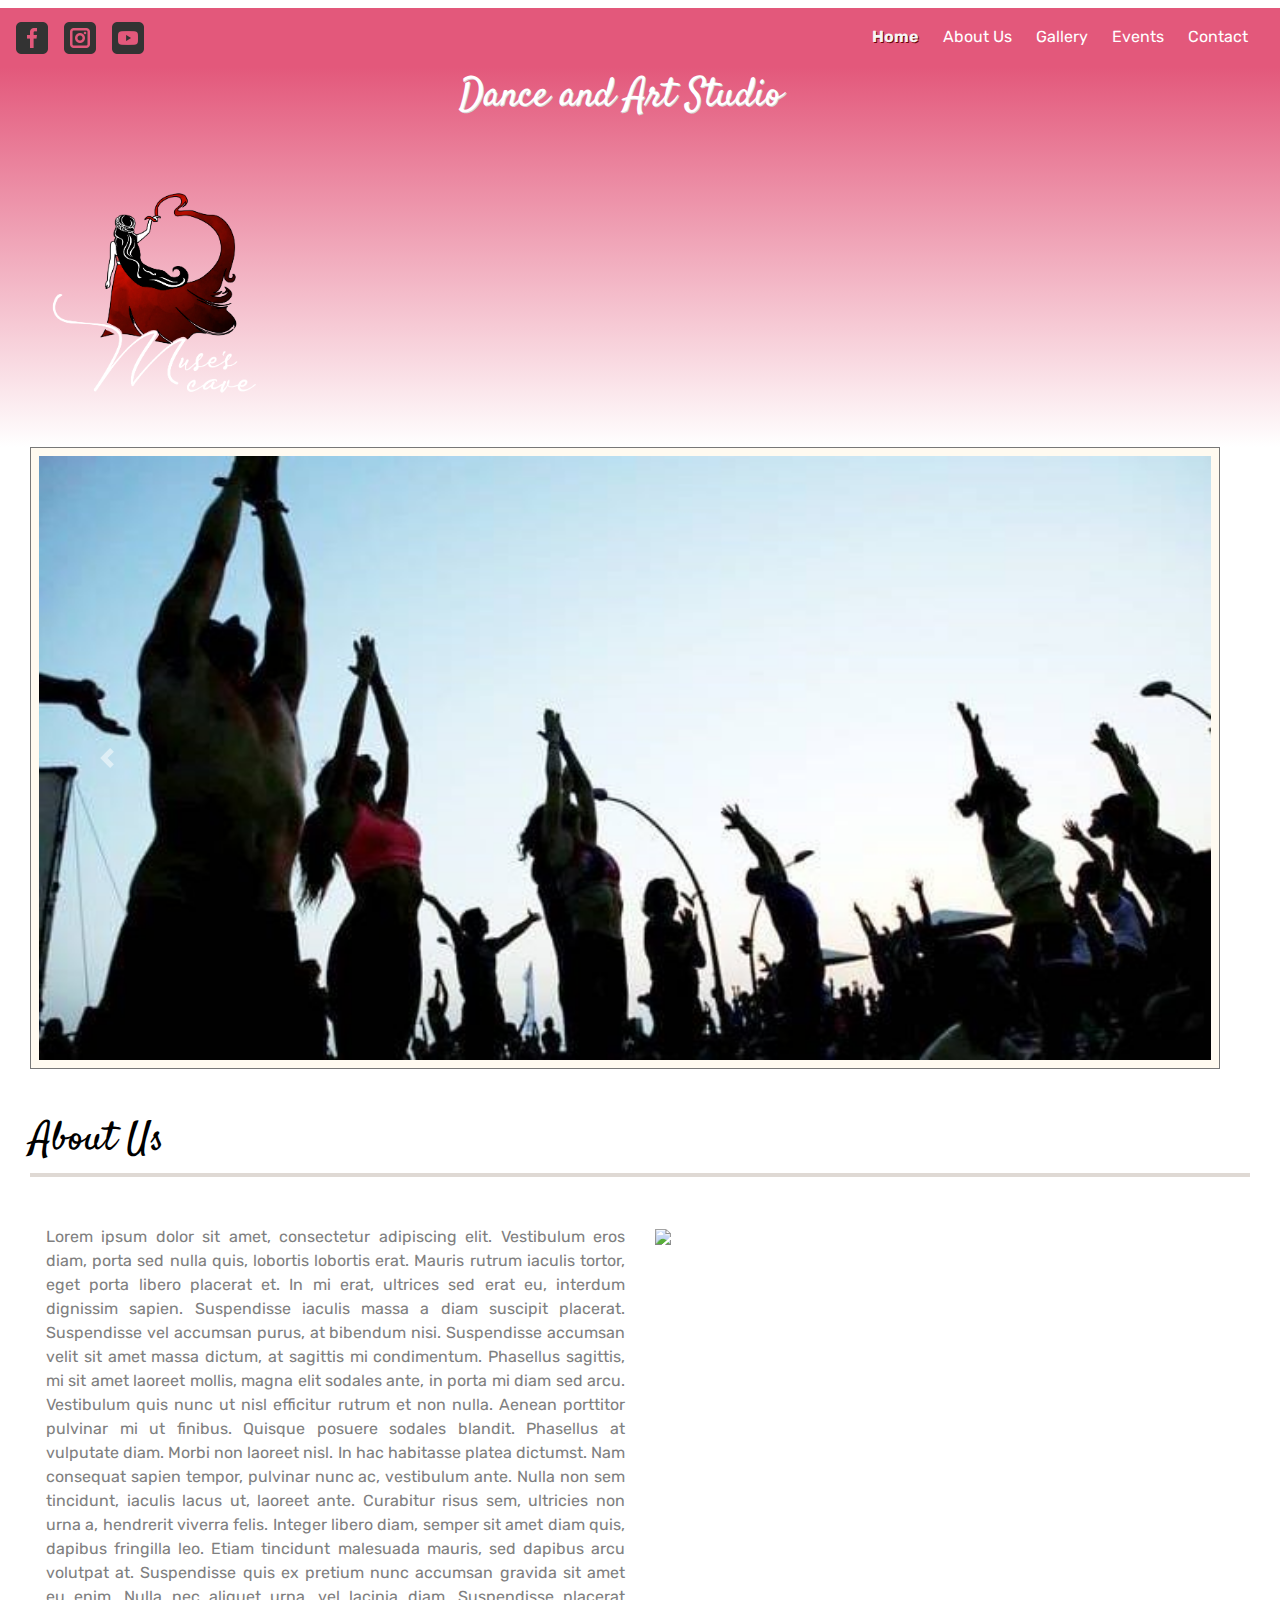
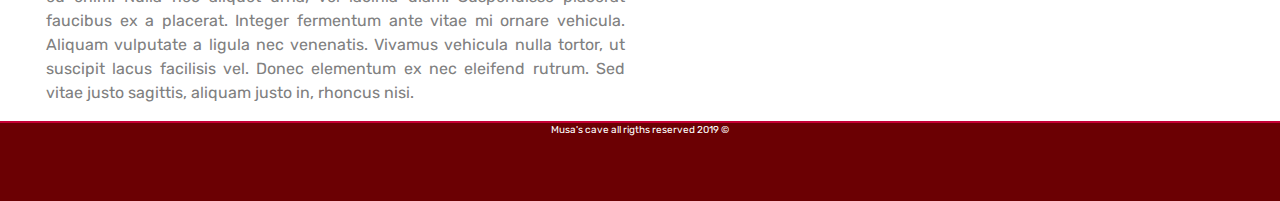
==== index.html @ 793869d6 "added full size carrousel image" ====
<!DOCTYPE html>
<html lang="en">

<head>
  <meta charset="UTF-8" />
  <meta name="viewport" content="width=device-width, initial-scale=1.0" />
  <meta http-equiv="X-UA-Compatible" content="ie=edge" />
  <title>Musas's Cave</title>
  <link rel="stylesheet" href="https://maxcdn.bootstrapcdn.com/bootstrap/4.0.0/css/bootstrap.min.css"
    integrity="sha384-Gn5384xqQ1aoWXA+058RXPxPg6fy4IWvTNh0E263XmFcJlSAwiGgFAW/dAiS6JXm" crossorigin="anonymous" />
  <link rel="stylesheet" href="css/bootstrap.css" />
  <link rel="stylesheet" href="css/bootstrap-responsive.css" />
  <link href="https://fonts.googleapis.com/css?family=Rubik:300&display=swap" rel="stylesheet">
  <link href="https://fonts.googleapis.com/css?family=Satisfy&display=swap" rel="stylesheet">
  <link rel="stylesheet" href="./assets/css/gallery.css" />
  <link rel="stylesheet" href="./assets/css/main.css" />
  <link rel="shortcut icon" type="image/jpg" href="./assets/images/favico.jpeg" />
</head>

<body>
  <header>
    <!-- <img src="./assets/images/muses_caves_B_FINAL.png" width="300px" class="front-logo" /> -->

    <nav class="navbar navbar-expand-md headernav mt-2">
      <!-- <div class=" container-fluid" aria-setsize="color:white; "> -->
      <a class="navbar-brand" href="https://www.facebook.com/DancingMuses"><img src="./assets/images/facebook.png"></a>
      <a class="navbar-brand" href="https://www.instagram.com/musescave"><img src="./assets/images/instagram.png"></a>
      <a class="navbar-brand" href="https://www.youtube.com/channel/UCwziMSMhQULSkfWKptGR41A"><img
          src="./assets/images/youtube.png"></a>
      <button class="navbar-toggler" type="button" data-toggle="collapse" data-target="#navbarCollapse"
        aria-controls="navbarCollapse" aria-expanded="false" aria-label="Toggle navigation">
        <span class="navbar-toggler-icon"><i class="fa fa-navicon"></i></span>
      </button>
      <div class="collapse navbar-collapse" id="navbarCollapse">
        <ul class="nav navbar-nav ml-auto">
          <li class="nav-item mr-2">
            <a class="nav-link active" href="index.html">Home</a>
          </li>
          <li class="nav-item mr-2">
            <a class="nav-link" href="#about">About Us</a>
          </li>
          <li class="nav-item mr-2">
            <a class="nav-link" href="gallery.html">Gallery</a>
          </li>
          <li class="nav-item mr-2">
            <a class="nav-link" href="calendar.html">Events</a>
          </li>
          <li class="nav-item mr-2">
            <a class="nav-link" class="nav-link" href="contact.html">Contact</a>
          </li>
        </ul>
      </div>
    </nav>
    <div id="headerbackground" class="container-fluid">
      <div class="row  mt-0 pt-0  mb-0 pb-0">
        <div class="col-sm col-md col-lg">
          <p class="mt-0 pt-0 mb-0 pb-0">
            Dance and Art Studio
          </p>
        </div>
      </div>
      <div class="row   mt-0 pt-0 mb-0 pb-0 ">
        <div class="col-sm col-mg col-lg">
          <img src="./assets/images/muses_caves_B_FINAL.png" width=" 300px" class="span6"
            style="float: none; margin: 0 auto;" />
        </div>
      </div>
  </header>
  <div class="container-fluid">
    <section class="container-fluid">
      <div class="row w-100">
        <div id="carouselExampleControls" class="carousel slide col-sm col-md col-lg w-100" data-ride="carousel">
          <div class="carousel-inner">
            <div class="carousel-item active">
              <img class="d-block w-100 polaroid" src="./assets/images/slide1.jpg" alt="First slide" />
            </div>
            <div class="carousel-item">
              <img class="d-block w-100 polaroid" src="./assets/images/slide2.jpg" alt="Second slide" />
            </div>
            <div class="carousel-item">
              <img class="d-block w-100 polaroid" src="./assets/images/slide3.jpg" heigth="340px" alt="Third slide" />
            </div>
          </div>
          <a class="carousel-control-prev" href="#carouselExampleControls" role="button" data-slide="prev">
            <span class="carousel-control-prev-icon" aria-hidden="true"></span>
            <span class="sr-only">Previous</span>
          </a>
          <a class="carousel-control-next" href="#carouselExampleControls" role="button" data-slide="next">
            <span class="carousel-control-next-icon" aria-hidden="true"></span>
            <span class="sr-only">Next</span>
          </a>
        </div>
      </div>
    </section>
    <section class="mt-5 container-fluid">
      <div class="row">
        <div class="col-sm col-md col-lg">
          <h1 id="about"> About Us </h1>
          <div class="w-100  mb-5 bottom-border">
          </div>
        </div>
        <div class="row mr-3 ml-3">
          <div class="col-sm col-md col-lg">
            <p class="paragraph  text-justify">
              Lorem ipsum dolor sit amet, consectetur adipiscing elit.
              Vestibulum eros diam, porta sed nulla quis, lobortis lobortis
              erat. Mauris rutrum iaculis tortor, eget porta libero placerat et.
              In mi erat, ultrices sed erat eu, interdum dignissim sapien.
              Suspendisse iaculis massa a diam suscipit placerat. Suspendisse
              vel accumsan purus, at bibendum nisi. Suspendisse accumsan velit
              sit amet massa dictum, at sagittis mi condimentum. Phasellus
              sagittis, mi sit amet laoreet mollis, magna elit sodales ante, in
              porta mi diam sed arcu. Vestibulum quis nunc ut nisl efficitur
              rutrum et non nulla. Aenean porttitor pulvinar mi ut finibus.
              Quisque posuere sodales blandit. Phasellus at vulputate diam.
              Morbi non laoreet nisl. In hac habitasse platea dictumst. Nam
              consequat sapien tempor, pulvinar nunc ac, vestibulum ante. Nulla
              non sem tincidunt, iaculis lacus ut, laoreet ante. Curabitur risus
              sem, ultricies non urna a, hendrerit viverra felis. Integer libero
              diam, semper sit amet diam quis, dapibus fringilla leo. Etiam
              tincidunt malesuada mauris, sed dapibus arcu volutpat at.
              Suspendisse quis ex pretium nunc accumsan gravida sit amet eu
              enim. Nulla nec aliquet urna, vel lacinia diam. Suspendisse
              placerat faucibus ex a placerat. Integer fermentum ante vitae mi
              ornare vehicula. Aliquam vulputate a ligula nec venenatis. Vivamus
              vehicula nulla tortor, ut suscipit lacus facilisis vel. Donec
              elementum ex nec eleifend rutrum. Sed vitae justo sagittis,
              aliquam justo in, rhoncus nisi.
            </p>
          </div>
          <div class="col-sm col-md col-lg">
            <img src="https://via.placeholder.com/350" />
          </div>
        </div>
      </div>
    </section>
  </div>
  <footer class="footer">
    <p class="text-justify text-center">
      Musa's cave all rigths reserved 2019 &copy;
    </p>
  </footer>
  <script src="https://code.jquery.com/jquery-3.2.1.slim.min.js"
    integrity="sha384-KJ3o2DKtIkvYIK3UENzmM7KCkRr/rE9/Qpg6aAZGJwFDMVNA/GpGFF93hXpG5KkN"
    crossorigin="anonymous"></script>
  <script src="https://cdnjs.cloudflare.com/ajax/libs/popper.js/1.12.9/umd/popper.min.js"
    integrity="sha384-ApNbgh9B+Y1QKtv3Rn7W3mgPxhU9K/ScQsAP7hUibX39j7fakFPskvXusvfa0b4Q"
    crossorigin="anonymous"></script>
  <script src="https://maxcdn.bootstrapcdn.com/bootstrap/4.0.0/js/bootstrap.min.js"
    integrity="sha384-JZR6Spejh4U02d8jOt6vLEHfe/JQGiRRSQQxSfFWpi1MquVdAyjUar5+76PVCmYl"
    crossorigin="anonymous"></script>
  <script src="./assets/js/animation.js"></script>
</body>

</html>
---- assets/css/gallery.css ----
/* .gallery {
  -webkit-column-count: 3;
  -moz-column-count: 3;
  column-count: 3;
  -webkit-column-width: 33%;
  -moz-column-width: 33%;
  column-width: 33%;
}
.gallery .pics {
  -webkit-transition: all 350ms ease;
  transition: all 350ms ease;
}
.gallery .animation {
  -webkit-transform: scale(1);
  -ms-transform: scale(1);
  transform: scale(1);
}

@media (max-width: 450px) {
  .gallery {
    -webkit-column-count: 1;
    -moz-column-count: 1;
    column-count: 1;
    -webkit-column-width: 100%;
    -moz-column-width: 100%;
    column-width: 100%;
  }
}

@media (max-width: 400px) {
  .btn.filter {
    padding-left: 1.1rem;
    padding-right: 1.1rem;
  }
} */
---- assets/css/main.css ----
html,
body {
  padding: 0;
  margin: 0;
  height: 100%;
}

nav {
  /* background: #ff8b8b; */
  background: #e3587b;
}

nav a {
  color: white;
  /* font-weight: bold; */
  font-family: "Rubik", sans-serif;
}

.active,
a:hover {
  /* background-color: #e9a8a1; */
  color: whitesmoke;
  font-weight: bold;
  text-shadow: 1px 1px #6b0003;
}

.fa.fa-navicon {
  color: white;
}

#headerbackground {
  background: #e3587b;
  background-image: linear-gradient(#e3587b, white);
  /* #fcc; */
  height: 380px;
}

#headerbackground p {
  margin-right: 40px;
  text-align: center;
  margin-top: 50px;
  color: white;
  font-size: 40px;
  font-family: "Satisfy", cursive;
  font-weight: normal;
  text-shadow: 1px 1px lightgrey;
}
/* .front-logo {
  position: absolute;
  left: 20px;
  top: -50px;
  z-index: 3;
} */
.polaroid {
  border: 1px solid #777;
  padding: 8px;
  box-sizing: border-box;
  background: floralwhite;
}

h1 {
  /* color: //#dc1470; */
  /* color: #dfd9d4; */
  color: black;
  /* font-family: "Bad Script", cursive; */
  font-family: "Satisfy", cursive;

  /* font-weight: bold; */
}

.bottom-border {
  /* border-bottom: 4px solid #dc1470; */
  border-bottom: 4px solid #dfd9d4;
}
.paragraph {
  color: gray;
  font-family: "Rubik", sans-serif;
}

iframe {
  border-width: 0;
  /* width: 1000px; */
  height: 500px;
  /* frameborder: 0;
  scrolling: no; */
}

footer {
  background: #6b0003;
  height: 80px;
  color: white;
  border-top: #c60035 solid 2px;
  width: 100%;
  font-family: "Rubik", sans-serif;
  font-size: x-small;
  height: 80px;
  position: absolute;
}
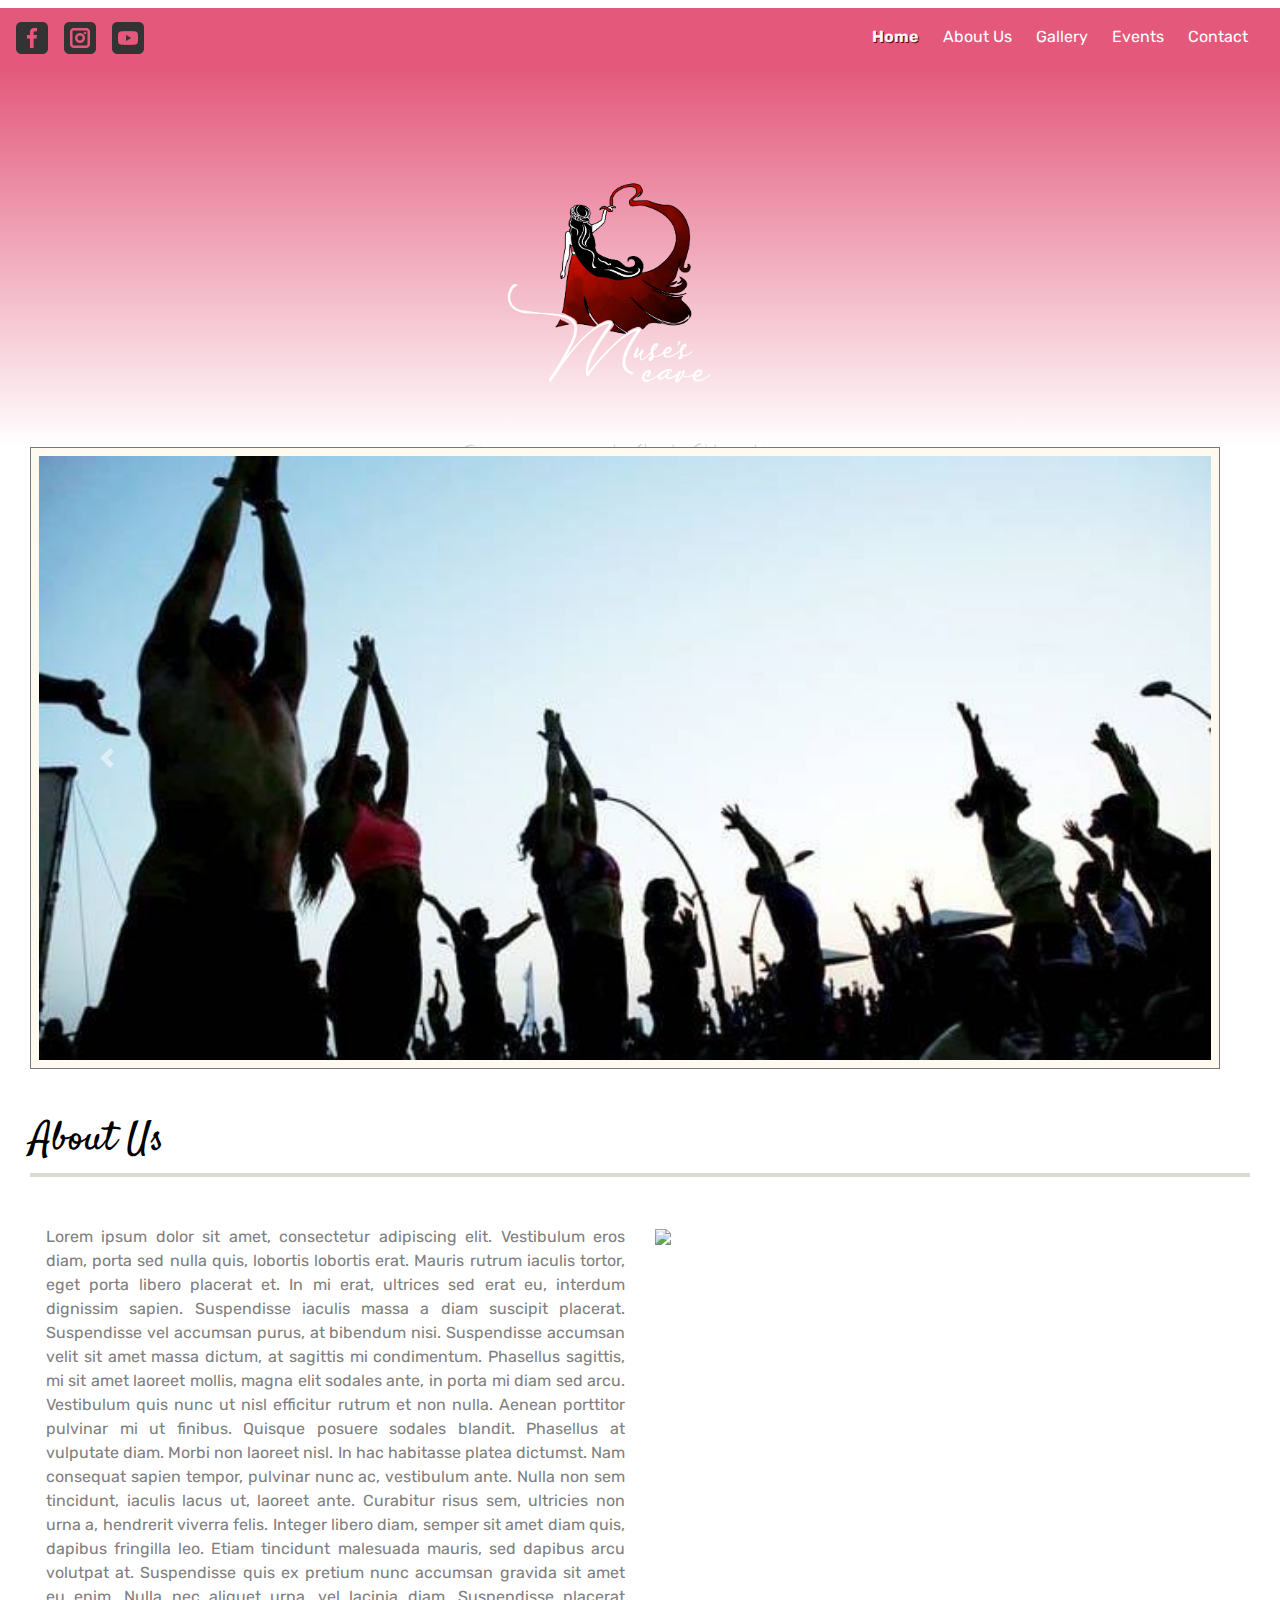
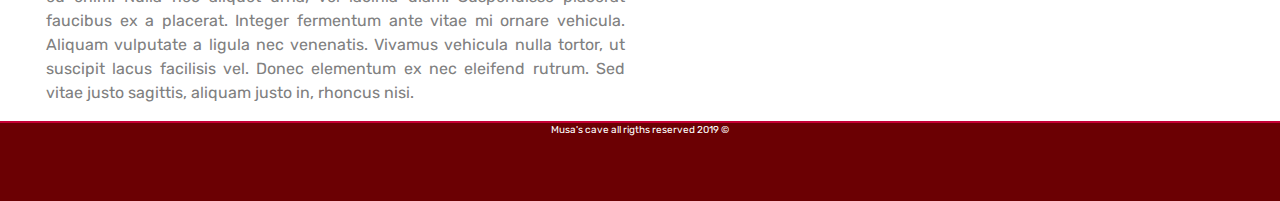
==== commit 9ffc7e66: "added changes to content" ====
--- a/index.html
+++ b/index.html
@@ -19,8 +19,6 @@
 
 <body>
   <header>
-    <!-- <img src="./assets/images/muses_caves_B_FINAL.png" width="300px" class="front-logo" /> -->
-
     <nav class="navbar navbar-expand-md headernav mt-2">
       <!-- <div class=" container-fluid" aria-setsize="color:white; "> -->
       <a class="navbar-brand" href="https://www.facebook.com/DancingMuses"><img src="./assets/images/facebook.png"></a>
@@ -52,17 +50,19 @@
       </div>
     </nav>
     <div id="headerbackground" class="container-fluid">
+
+      <div class="row   mt-0 pt-0 mb-0 pb-0 ">
+        <div class="col-sm col-mg col-lg mt-0 pt-0">
+          <p mt-0 pt-0>
+            <img src="./assets/images/muses_caves_B_FINAL.png" width=" 300px" />
+          </p>
+        </div>
+      </div>
       <div class="row  mt-0 pt-0  mb-0 pb-0">
         <div class="col-sm col-md col-lg">
           <p class="mt-0 pt-0 mb-0 pb-0">
             Dance and Art Studio
           </p>
-        </div>
-      </div>
-      <div class="row   mt-0 pt-0 mb-0 pb-0 ">
-        <div class="col-sm col-mg col-lg">
-          <img src="./assets/images/muses_caves_B_FINAL.png" width=" 300px" class="span6"
-            style="float: none; margin: 0 auto;" />
         </div>
       </div>
   </header>
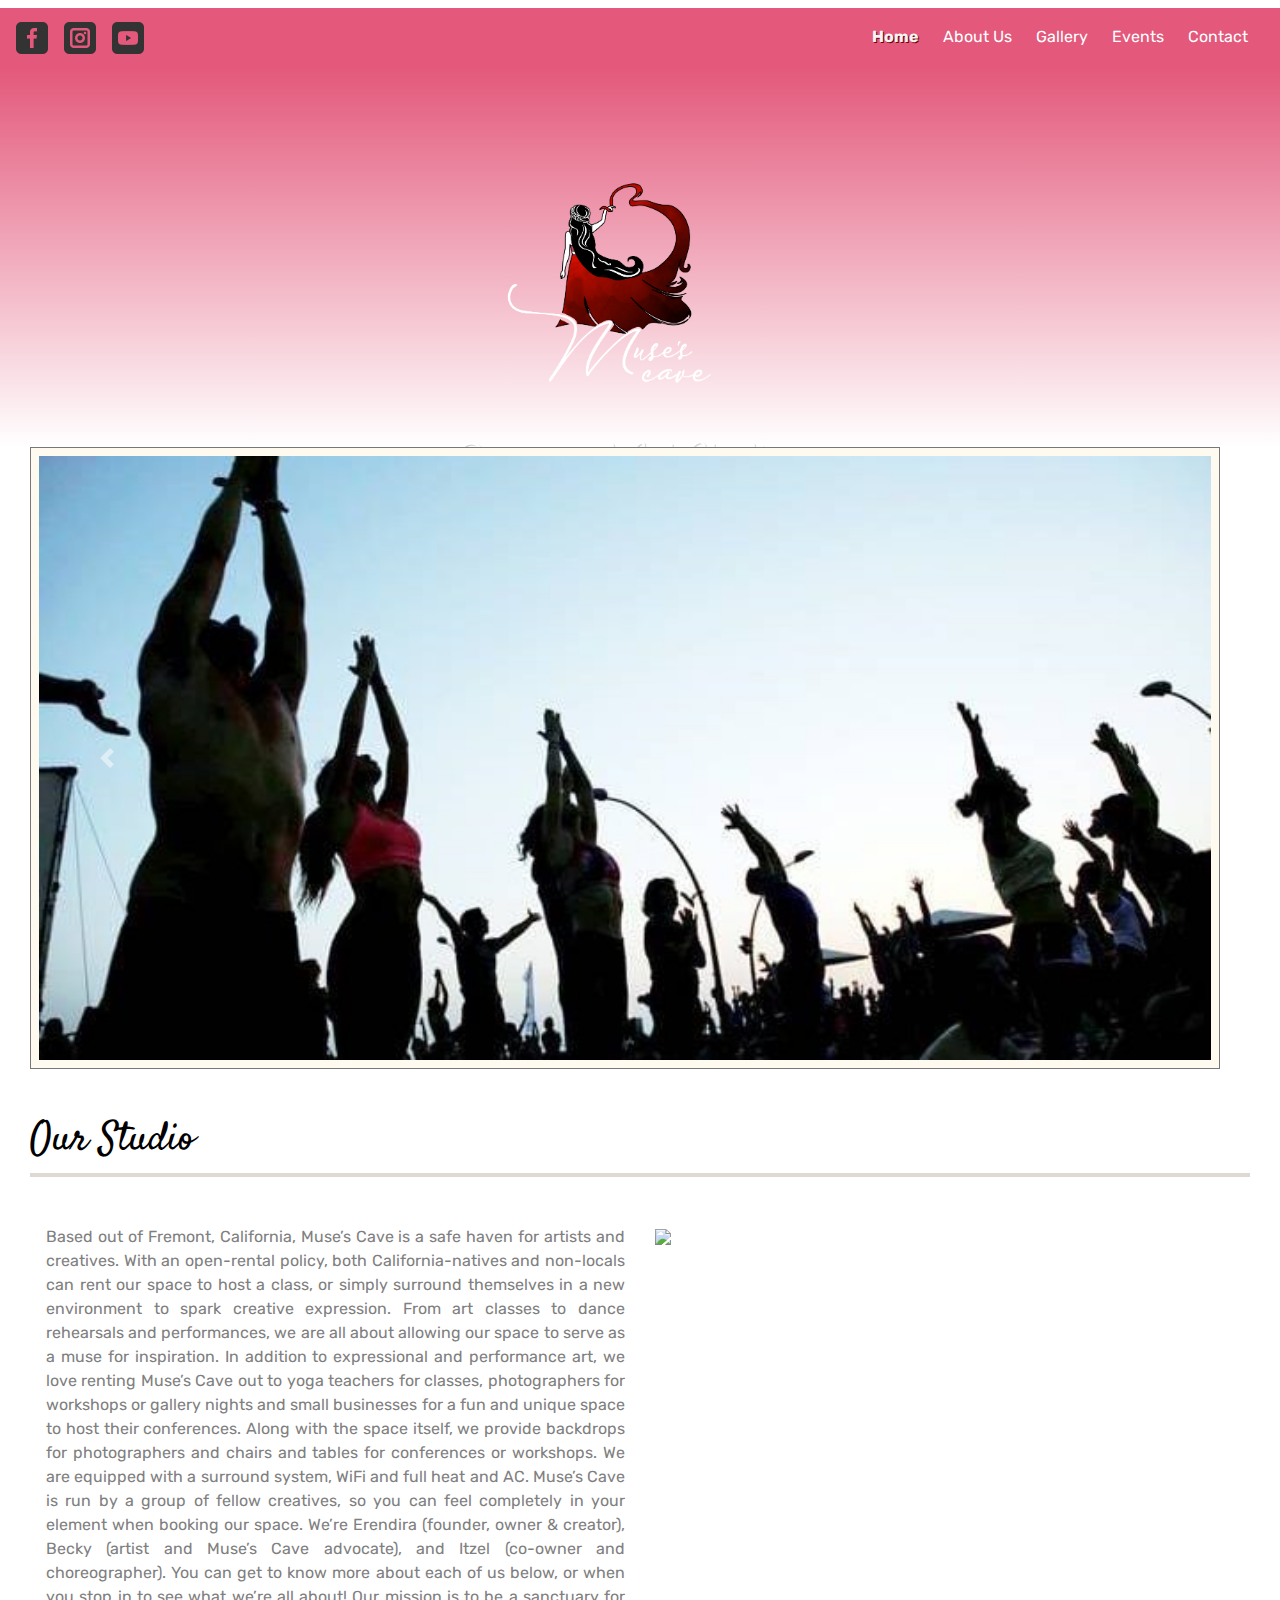
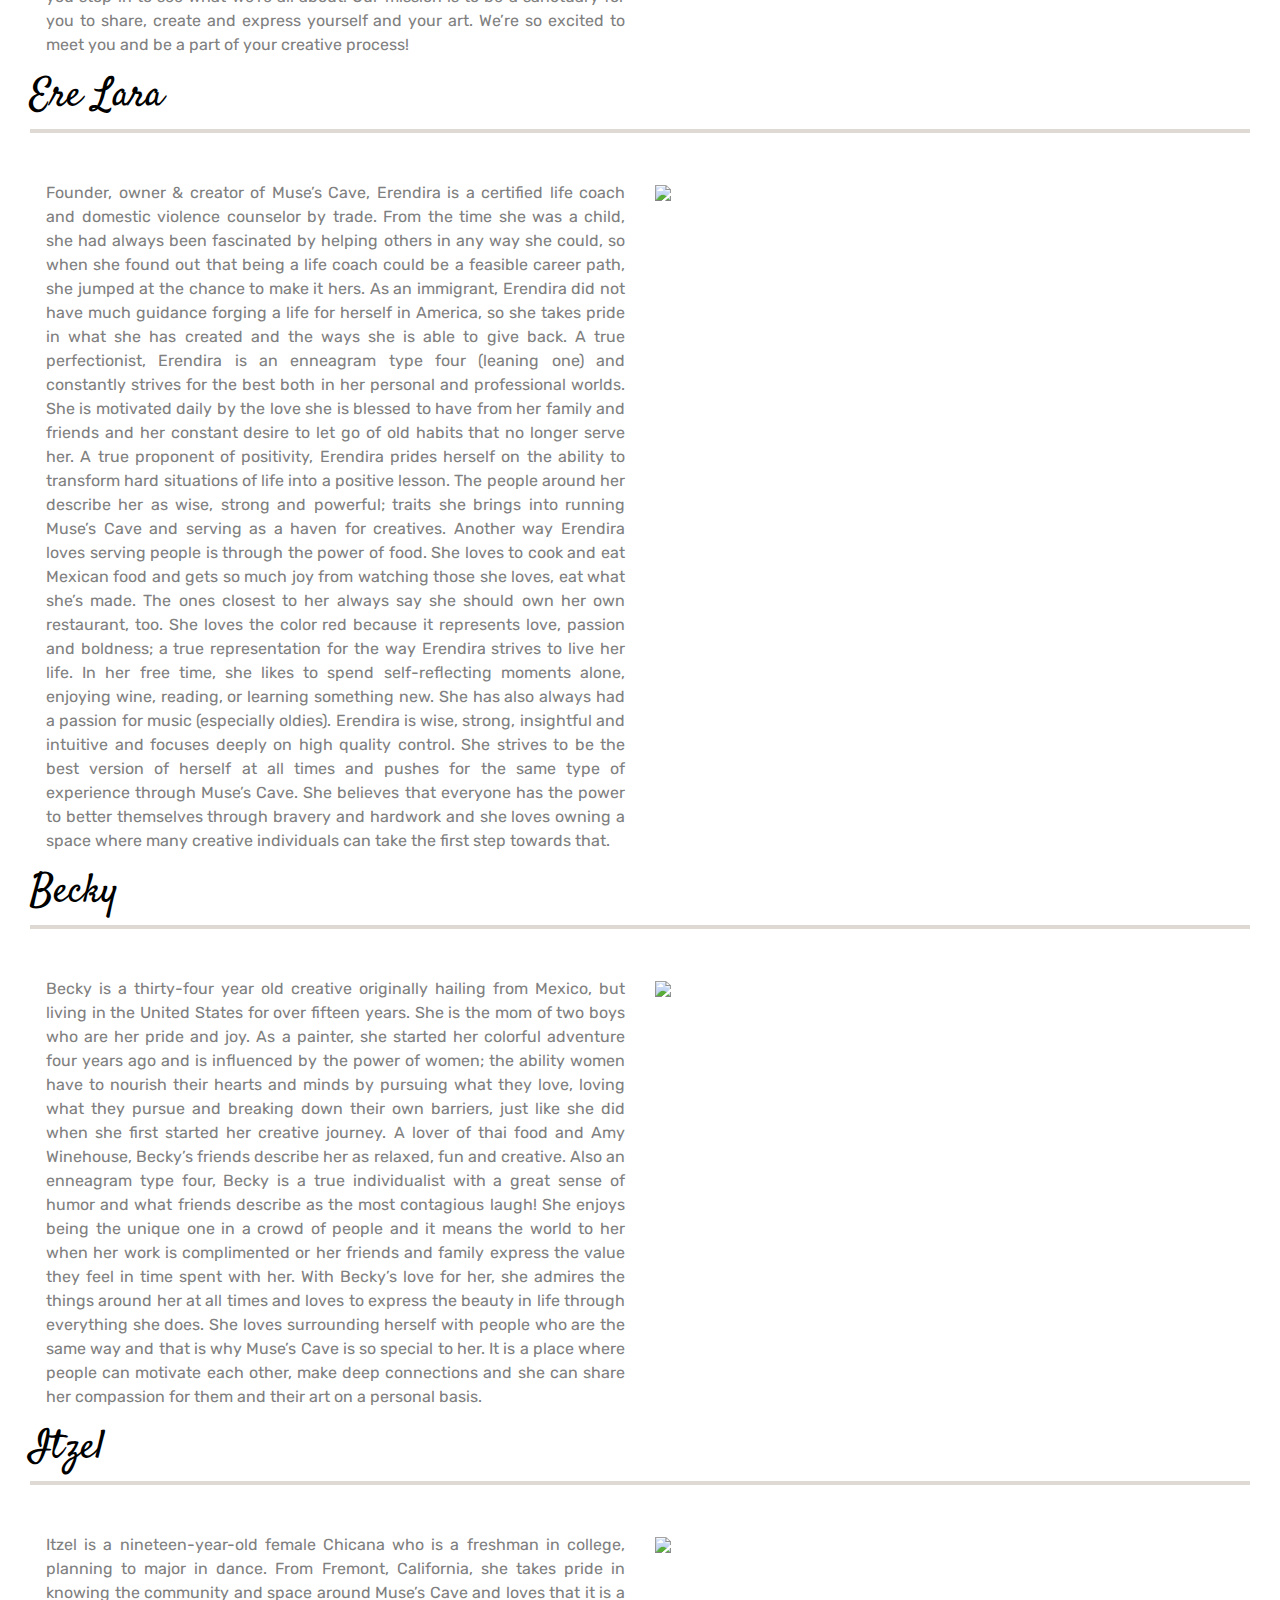
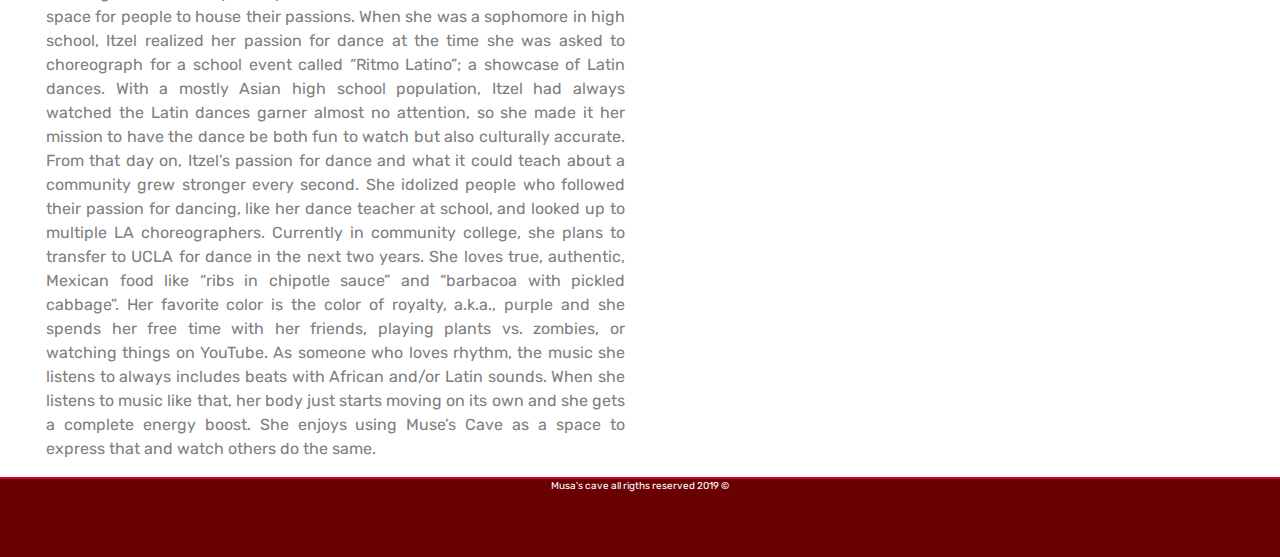
==== commit 0fe25af1: "added new content" ====
--- a/index.html
+++ b/index.html
@@ -95,37 +95,137 @@
     <section class="mt-5 container-fluid">
       <div class="row">
         <div class="col-sm col-md col-lg">
-          <h1 id="about"> About Us </h1>
-          <div class="w-100  mb-5 bottom-border">
-          </div>
-        </div>
-        <div class="row mr-3 ml-3">
-          <div class="col-sm col-md col-lg">
-            <p class="paragraph  text-justify">
-              Lorem ipsum dolor sit amet, consectetur adipiscing elit.
-              Vestibulum eros diam, porta sed nulla quis, lobortis lobortis
-              erat. Mauris rutrum iaculis tortor, eget porta libero placerat et.
-              In mi erat, ultrices sed erat eu, interdum dignissim sapien.
-              Suspendisse iaculis massa a diam suscipit placerat. Suspendisse
-              vel accumsan purus, at bibendum nisi. Suspendisse accumsan velit
-              sit amet massa dictum, at sagittis mi condimentum. Phasellus
-              sagittis, mi sit amet laoreet mollis, magna elit sodales ante, in
-              porta mi diam sed arcu. Vestibulum quis nunc ut nisl efficitur
-              rutrum et non nulla. Aenean porttitor pulvinar mi ut finibus.
-              Quisque posuere sodales blandit. Phasellus at vulputate diam.
-              Morbi non laoreet nisl. In hac habitasse platea dictumst. Nam
-              consequat sapien tempor, pulvinar nunc ac, vestibulum ante. Nulla
-              non sem tincidunt, iaculis lacus ut, laoreet ante. Curabitur risus
-              sem, ultricies non urna a, hendrerit viverra felis. Integer libero
-              diam, semper sit amet diam quis, dapibus fringilla leo. Etiam
-              tincidunt malesuada mauris, sed dapibus arcu volutpat at.
-              Suspendisse quis ex pretium nunc accumsan gravida sit amet eu
-              enim. Nulla nec aliquet urna, vel lacinia diam. Suspendisse
-              placerat faucibus ex a placerat. Integer fermentum ante vitae mi
-              ornare vehicula. Aliquam vulputate a ligula nec venenatis. Vivamus
-              vehicula nulla tortor, ut suscipit lacus facilisis vel. Donec
-              elementum ex nec eleifend rutrum. Sed vitae justo sagittis,
-              aliquam justo in, rhoncus nisi.
+          <h1 id="about">Our Studio </h1>
+          <div class="w-100  mb-5 bottom-border">
+          </div>
+        </div>
+        <div class="row mr-3 ml-3">
+          <div class="col-sm col-md col-lg">
+            <p class="paragraph  text-justify">
+              Based out of Fremont, California, Muse’s Cave is a safe haven for artists and creatives. With an
+              open-rental policy, both California-natives and non-locals can rent our space to host a class, or simply
+              surround themselves in a new environment to spark creative expression. From art classes to dance
+              rehearsals and performances, we are all about allowing our space to serve as a muse for inspiration.
+
+              In addition to expressional and performance art, we love renting Muse’s Cave out to yoga teachers for
+              classes, photographers for workshops or gallery nights and small businesses for a fun and unique space to
+              host their conferences. Along with the space itself, we provide backdrops for photographers and chairs and
+              tables for conferences or workshops. We are equipped with a surround system, WiFi and full heat and AC.
+
+              Muse’s Cave is run by a group of fellow creatives, so you can feel completely in your element when booking
+              our space. We’re Erendira (founder, owner & creator), Becky (artist and Muse’s Cave advocate), and Itzel
+              (co-owner and choreographer). You can get to know more about each of us below, or when you stop in to see
+              what we’re all about! Our mission is to be a sanctuary for you to share, create and express yourself and
+              your art. We’re so excited to meet you and be a part of your creative process!
+            </p>
+          </div>
+          <div class="col-sm col-md col-lg">
+            <img src="https://via.placeholder.com/350" />
+          </div>
+        </div>
+      </div>
+
+      <div class="row">
+        <div class="col-sm col-md col-lg">
+          <h1 id="about">Ere Lara </h1>
+          <div class="w-100  mb-5 bottom-border">
+          </div>
+        </div>
+        <div class="row mr-3 ml-3">
+          <div class="col-sm col-md col-lg">
+            <p class="paragraph  text-justify">
+              Founder, owner & creator of Muse’s Cave, Erendira is a certified life coach and domestic violence
+              counselor by trade. From the time she was a child, she had always been fascinated by helping others in any
+              way she could, so when she found out that being a life coach could be a feasible career path, she jumped
+              at the chance to make it hers. As an immigrant, Erendira did not have much guidance forging a life for
+              herself in America, so she takes pride in what she has created and the ways she is able to give back.
+
+              A true perfectionist, Erendira is an enneagram type four (leaning one) and constantly strives for the best
+              both in her personal and professional worlds. She is motivated daily by the love she is blessed to have
+              from her family and friends and her constant desire to let go of old habits that no longer serve her. A
+              true proponent of positivity, Erendira prides herself on the ability to transform hard situations of life
+              into a positive lesson. The people around her describe her as wise, strong and powerful; traits she brings
+              into running Muse’s Cave and serving as a haven for creatives.
+
+              Another way Erendira loves serving people is through the power of food. She loves to cook and eat Mexican
+              food and gets so much joy from watching those she loves, eat what she’s made. The ones closest to her
+              always say she should own her own restaurant, too. She loves the color red because it represents love,
+              passion and boldness; a true representation for the way Erendira strives to live her life. In her free
+              time, she likes to spend self-reflecting moments alone, enjoying wine, reading, or learning something new.
+              She has also always had a passion for music (especially oldies).
+
+              Erendira is wise, strong, insightful and intuitive and focuses deeply on high quality control. She strives
+              to be the best version of herself at all times and pushes for the same type of experience through Muse’s
+              Cave. She believes that everyone has the power to better themselves through bravery and hardwork and she
+              loves owning a space where many creative individuals can take the first step towards that.
+            </p>
+          </div>
+          <div class="col-sm col-md col-lg">
+            <img src="https://via.placeholder.com/350" />
+          </div>
+        </div>
+      </div>
+
+      <div class="row">
+        <div class="col-sm col-md col-lg">
+          <h1 id="about">Becky </h1>
+          <div class="w-100  mb-5 bottom-border">
+          </div>
+        </div>
+        <div class="row mr-3 ml-3">
+          <div class="col-sm col-md col-lg">
+            <p class="paragraph  text-justify">
+              Becky is a thirty-four year old creative originally hailing from Mexico, but living in the United States
+              for over fifteen years. She is the mom of two boys who are her pride and joy. As a painter, she started
+              her colorful adventure four years ago and is influenced by the power of women; the ability women have to
+              nourish their hearts and minds by pursuing what they love, loving what they pursue and breaking down their
+              own barriers, just like she did when she first started her creative journey.
+
+              A lover of thai food and Amy Winehouse, Becky’s friends describe her as relaxed, fun and creative. Also an
+              enneagram type four, Becky is a true individualist with a great sense of humor and what friends describe
+              as the most contagious laugh! She enjoys being the unique one in a crowd of people and it means the world
+              to her when her work is complimented or her friends and family express the value they feel in time spent
+              with her.
+
+              With Becky’s love for her, she admires the things around her at all times and loves to express the beauty
+              in life through everything she does. She loves surrounding herself with people who are the same way and
+              that is why Muse’s Cave is so special to her. It is a place where people can motivate each other, make
+              deep connections and she can share her compassion for them and their art on a personal basis.
+            </p>
+          </div>
+          <div class="col-sm col-md col-lg">
+            <img src="https://via.placeholder.com/350" />
+          </div>
+        </div>
+      </div>
+      <div class="row">
+        <div class="col-sm col-md col-lg">
+          <h1 id="about">Itzel</h1>
+          <div class="w-100  mb-5 bottom-border">
+          </div>
+        </div>
+        <div class="row mr-3 ml-3">
+          <div class="col-sm col-md col-lg">
+            <p class="paragraph  text-justify">
+              Itzel is a nineteen-year-old female Chicana who is a freshman in college, planning to major in dance. From
+              Fremont, California, she takes pride in knowing the community and space around Muse’s Cave and loves that
+              it is a space for people to house their passions. When she was a sophomore in high school, Itzel realized
+              her passion for dance at the time she was asked to choreograph for a school event called “Ritmo Latino”; a
+              showcase of Latin dances. With a mostly Asian high school population, Itzel had always watched the Latin
+              dances garner almost no attention, so she made it her mission to have the dance be both fun to watch but
+              also culturally accurate.
+
+              From that day on, Itzel’s passion for dance and what it could teach about a community grew stronger every
+              second. She idolized people who followed their passion for dancing, like her dance teacher at school, and
+              looked up to multiple LA choreographers. Currently in community college, she plans to transfer to UCLA for
+              dance in the next two years.
+
+              She loves true, authentic, Mexican food like “ribs in chipotle sauce” and “barbacoa with pickled cabbage”.
+              Her favorite color is the color of royalty, a.k.a., purple and she spends her free time with her friends,
+              playing plants vs. zombies, or watching things on YouTube. As someone who loves rhythm, the music she
+              listens to always includes beats with African and/or Latin sounds. When she listens to music like that,
+              her body just starts moving on its own and she gets a complete energy boost. She enjoys using Muse’s Cave
+              as a space to express that and watch others do the same.
             </p>
           </div>
           <div class="col-sm col-md col-lg">
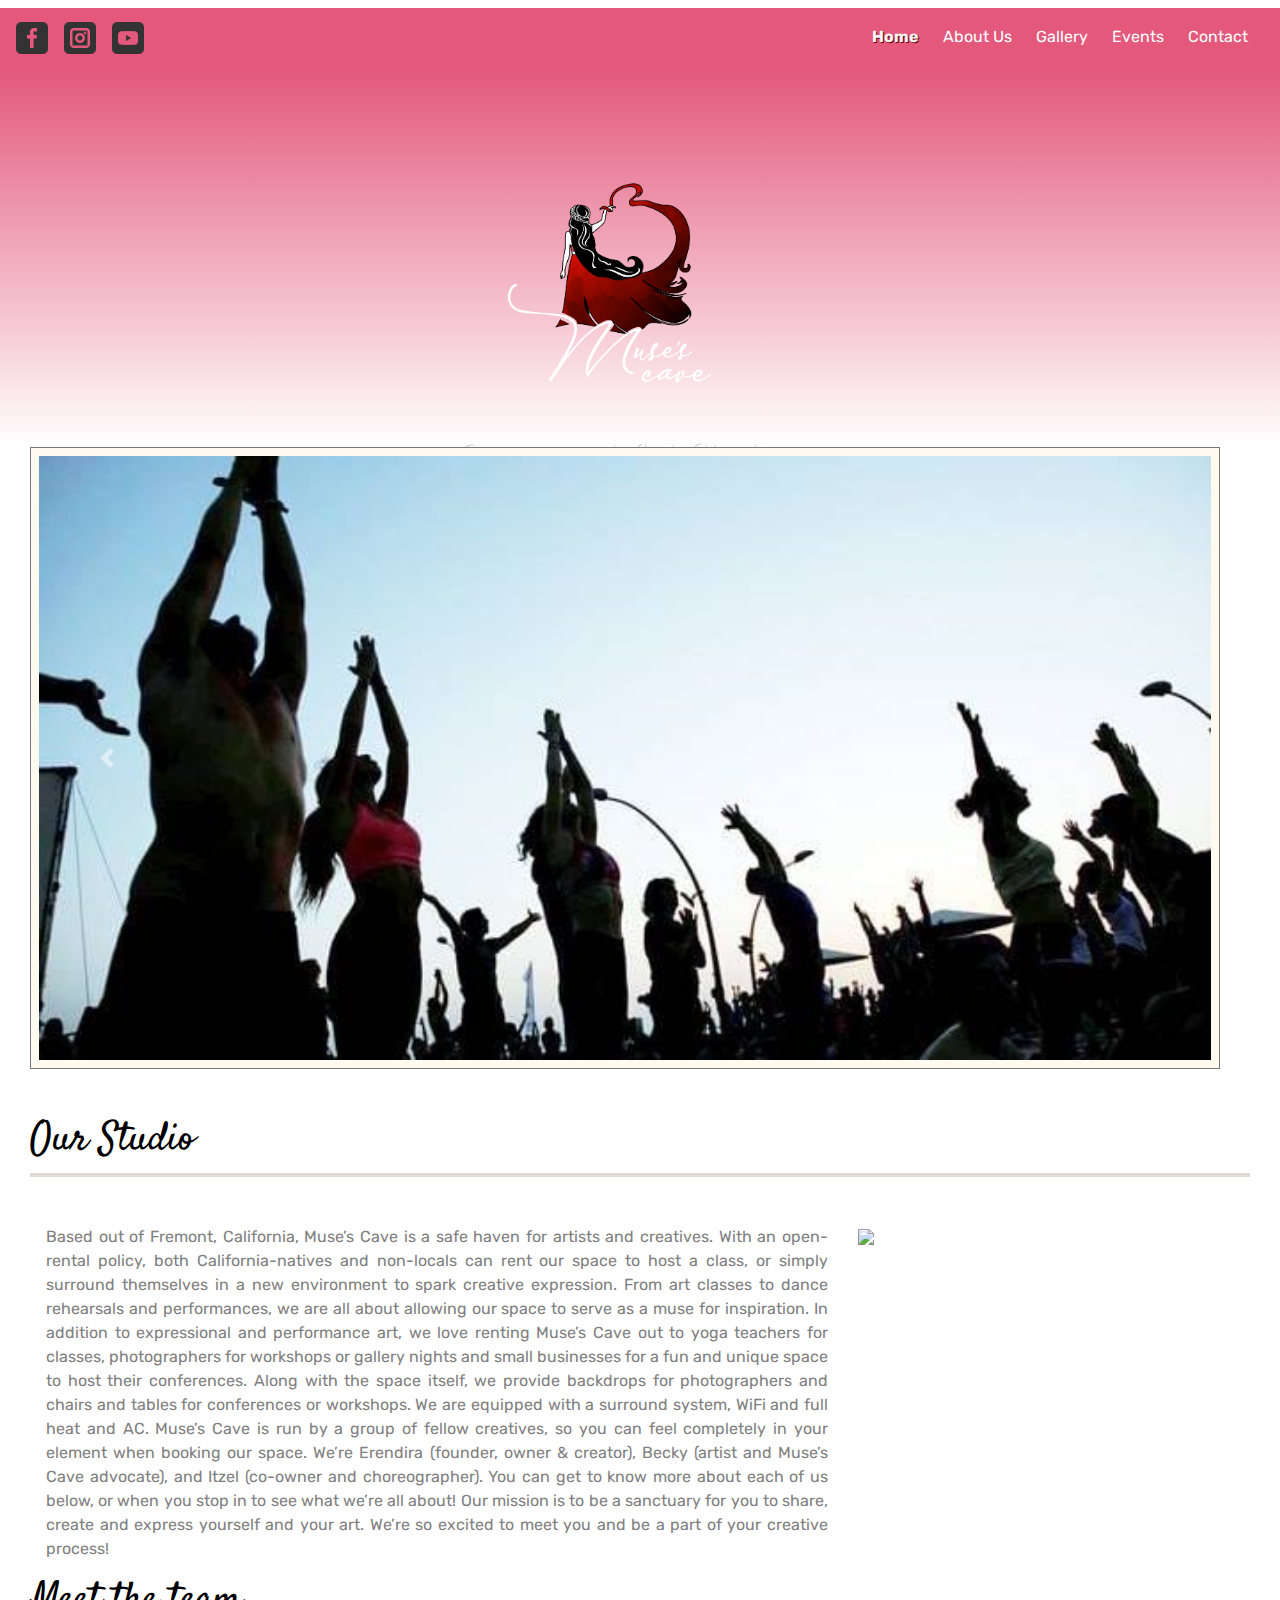
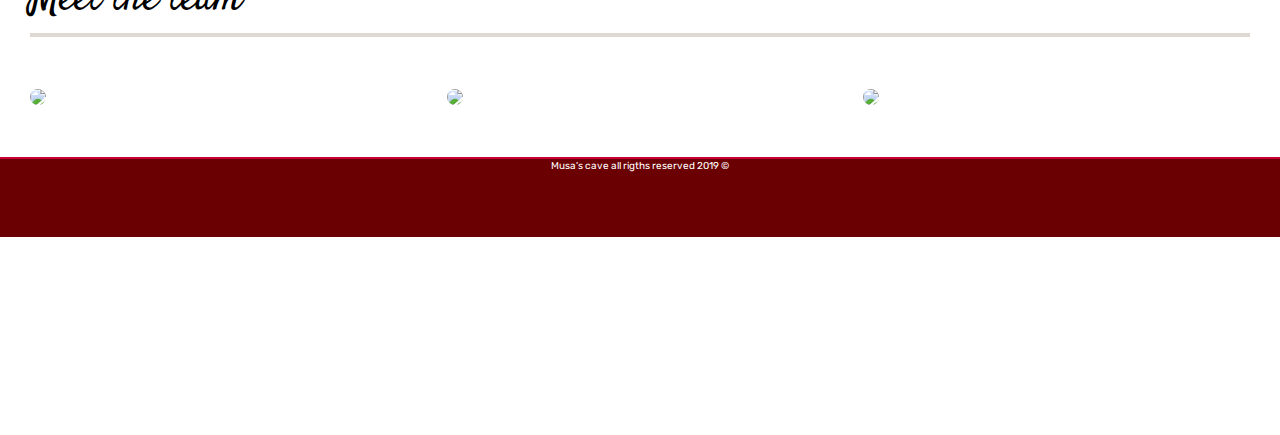
==== commit 07b73df5: "added bio overlay" ====
--- a/index.html
+++ b/index.html
@@ -100,7 +100,7 @@
           </div>
         </div>
         <div class="row mr-3 ml-3">
-          <div class="col-sm col-md col-lg">
+          <div class="col-sm col-md col-lg-8">
             <p class="paragraph  text-justify">
               Based out of Fremont, California, Muse’s Cave is a safe haven for artists and creatives. With an
               open-rental policy, both California-natives and non-locals can rent our space to host a class, or simply
@@ -119,120 +119,37 @@
               your art. We’re so excited to meet you and be a part of your creative process!
             </p>
           </div>
-          <div class="col-sm col-md col-lg">
+          <div class="col-sm col-md col-lg-4">
             <img src="https://via.placeholder.com/350" />
           </div>
         </div>
       </div>
 
       <div class="row">
-        <div class="col-sm col-md col-lg">
-          <h1 id="about">Ere Lara </h1>
+        <div class="col-sm col-md col-lg-12">
+          <h1 id="about">Meet the team</h1>
           <div class="w-100  mb-5 bottom-border">
-          </div>
-        </div>
-        <div class="row mr-3 ml-3">
-          <div class="col-sm col-md col-lg">
-            <p class="paragraph  text-justify">
-              Founder, owner & creator of Muse’s Cave, Erendira is a certified life coach and domestic violence
-              counselor by trade. From the time she was a child, she had always been fascinated by helping others in any
-              way she could, so when she found out that being a life coach could be a feasible career path, she jumped
-              at the chance to make it hers. As an immigrant, Erendira did not have much guidance forging a life for
-              herself in America, so she takes pride in what she has created and the ways she is able to give back.
-
-              A true perfectionist, Erendira is an enneagram type four (leaning one) and constantly strives for the best
-              both in her personal and professional worlds. She is motivated daily by the love she is blessed to have
-              from her family and friends and her constant desire to let go of old habits that no longer serve her. A
-              true proponent of positivity, Erendira prides herself on the ability to transform hard situations of life
-              into a positive lesson. The people around her describe her as wise, strong and powerful; traits she brings
-              into running Muse’s Cave and serving as a haven for creatives.
-
-              Another way Erendira loves serving people is through the power of food. She loves to cook and eat Mexican
-              food and gets so much joy from watching those she loves, eat what she’s made. The ones closest to her
-              always say she should own her own restaurant, too. She loves the color red because it represents love,
-              passion and boldness; a true representation for the way Erendira strives to live her life. In her free
-              time, she likes to spend self-reflecting moments alone, enjoying wine, reading, or learning something new.
-              She has also always had a passion for music (especially oldies).
-
-              Erendira is wise, strong, insightful and intuitive and focuses deeply on high quality control. She strives
-              to be the best version of herself at all times and pushes for the same type of experience through Muse’s
-              Cave. She believes that everyone has the power to better themselves through bravery and hardwork and she
-              loves owning a space where many creative individuals can take the first step towards that.
-            </p>
-          </div>
-          <div class="col-sm col-md col-lg">
-            <img src="https://via.placeholder.com/350" />
-          </div>
-        </div>
-      </div>
-
-      <div class="row">
-        <div class="col-sm col-md col-lg">
-          <h1 id="about">Becky </h1>
-          <div class="w-100  mb-5 bottom-border">
-          </div>
-        </div>
-        <div class="row mr-3 ml-3">
-          <div class="col-sm col-md col-lg">
-            <p class="paragraph  text-justify">
-              Becky is a thirty-four year old creative originally hailing from Mexico, but living in the United States
-              for over fifteen years. She is the mom of two boys who are her pride and joy. As a painter, she started
-              her colorful adventure four years ago and is influenced by the power of women; the ability women have to
-              nourish their hearts and minds by pursuing what they love, loving what they pursue and breaking down their
-              own barriers, just like she did when she first started her creative journey.
-
-              A lover of thai food and Amy Winehouse, Becky’s friends describe her as relaxed, fun and creative. Also an
-              enneagram type four, Becky is a true individualist with a great sense of humor and what friends describe
-              as the most contagious laugh! She enjoys being the unique one in a crowd of people and it means the world
-              to her when her work is complimented or her friends and family express the value they feel in time spent
-              with her.
-
-              With Becky’s love for her, she admires the things around her at all times and loves to express the beauty
-              in life through everything she does. She loves surrounding herself with people who are the same way and
-              that is why Muse’s Cave is so special to her. It is a place where people can motivate each other, make
-              deep connections and she can share her compassion for them and their art on a personal basis.
-            </p>
-          </div>
-          <div class="col-sm col-md col-lg">
-            <img src="https://via.placeholder.com/350" />
           </div>
         </div>
       </div>
       <div class="row">
-        <div class="col-sm col-md col-lg">
-          <h1 id="about">Itzel</h1>
-          <div class="w-100  mb-5 bottom-border">
+        <div class="col-sm col-md col-lg-4 container-image">
+          <a href="#"><img style="border-radius: 50%;" src="https://via.placeholder.com/350" /></a>
+          <div class="overlay">
+            <div class="text">Ere Lara</div>
           </div>
         </div>
-        <div class="row mr-3 ml-3">
-          <div class="col-sm col-md col-lg">
-            <p class="paragraph  text-justify">
-              Itzel is a nineteen-year-old female Chicana who is a freshman in college, planning to major in dance. From
-              Fremont, California, she takes pride in knowing the community and space around Muse’s Cave and loves that
-              it is a space for people to house their passions. When she was a sophomore in high school, Itzel realized
-              her passion for dance at the time she was asked to choreograph for a school event called “Ritmo Latino”; a
-              showcase of Latin dances. With a mostly Asian high school population, Itzel had always watched the Latin
-              dances garner almost no attention, so she made it her mission to have the dance be both fun to watch but
-              also culturally accurate.
-
-              From that day on, Itzel’s passion for dance and what it could teach about a community grew stronger every
-              second. She idolized people who followed their passion for dancing, like her dance teacher at school, and
-              looked up to multiple LA choreographers. Currently in community college, she plans to transfer to UCLA for
-              dance in the next two years.
-
-              She loves true, authentic, Mexican food like “ribs in chipotle sauce” and “barbacoa with pickled cabbage”.
-              Her favorite color is the color of royalty, a.k.a., purple and she spends her free time with her friends,
-              playing plants vs. zombies, or watching things on YouTube. As someone who loves rhythm, the music she
-              listens to always includes beats with African and/or Latin sounds. When she listens to music like that,
-              her body just starts moving on its own and she gets a complete energy boost. She enjoys using Muse’s Cave
-              as a space to express that and watch others do the same.
-            </p>
-          </div>
-          <div class="col-sm col-md col-lg">
-            <img src="https://via.placeholder.com/350" />
-          </div>
+        <div class="col-sm col-md col-lg-4">
+          <a href="#"><img style="border-radius: 50%;" src="https://via.placeholder.com/350" /></a>
+        </div>
+        <div class="col-sm col-md col-lg-4">
+          <a href="#"><img style="border-radius: 50%;" src="https://via.placeholder.com/350" /></a>
         </div>
       </div>
+      <div class="row mt-5">
+      </div>
+
+
     </section>
   </div>
   <footer class="footer">
--- a/assets/css/main.css
+++ b/assets/css/main.css
@@ -77,6 +77,38 @@
   font-family: "Rubik", sans-serif;
 }
 
+.overlay {
+  position: absolute;
+  top: 0;
+  bottom: 0;
+  left: 0;
+  right: 0;
+  height: 100%;
+  width: 100%;
+  opacity: 0;
+  transition: 0.5s ease;
+  border-radius: 50%;
+  background-color: lightpink;
+  width: 350px;
+  height: 350px;
+}
+
+.container-image:hover .overlay {
+  opacity: 1;
+}
+
+.text {
+  color: white;
+  font-size: 20px;
+  position: absolute;
+  top: 50%;
+  left: 50%;
+  -webkit-transform: translate(-50%, -50%);
+  -ms-transform: translate(-50%, -50%);
+  transform: translate(-50%, -50%);
+  text-align: center;
+}
+
 iframe {
   border-width: 0;
   /* width: 1000px; */
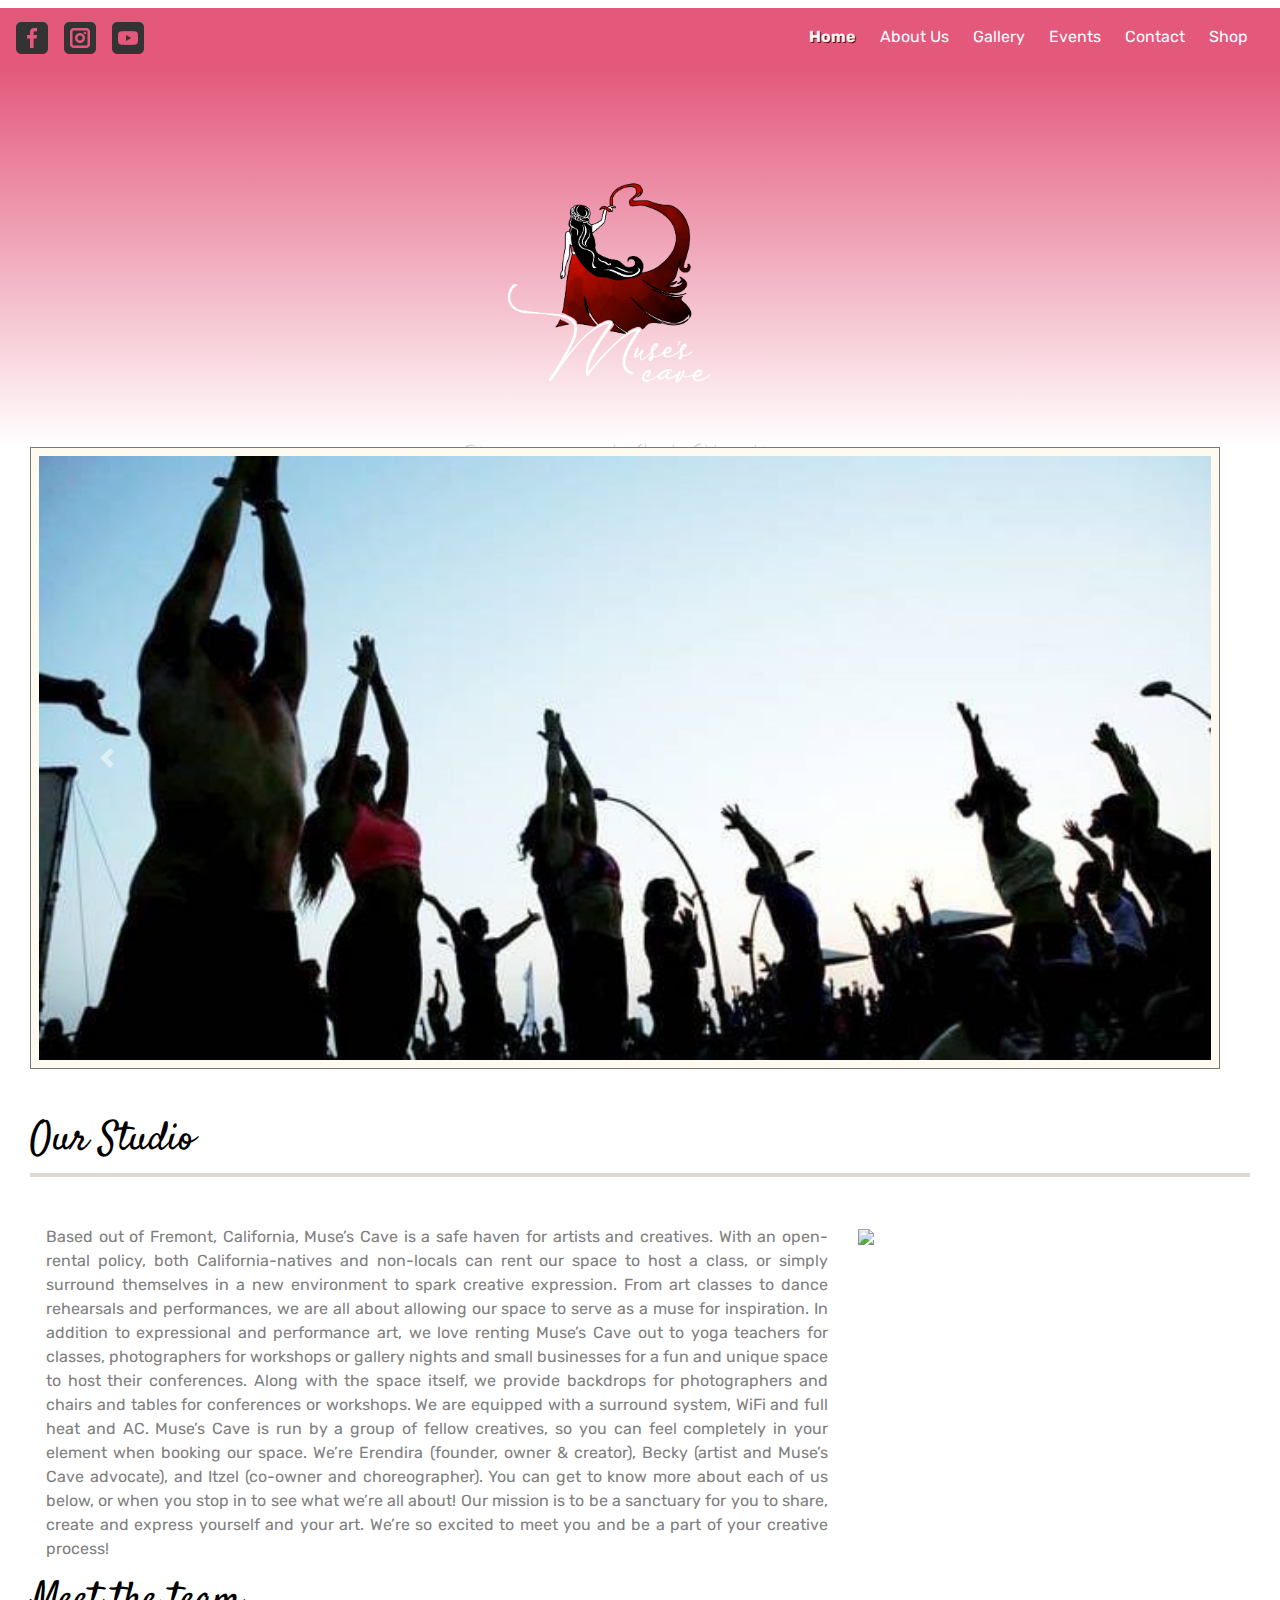
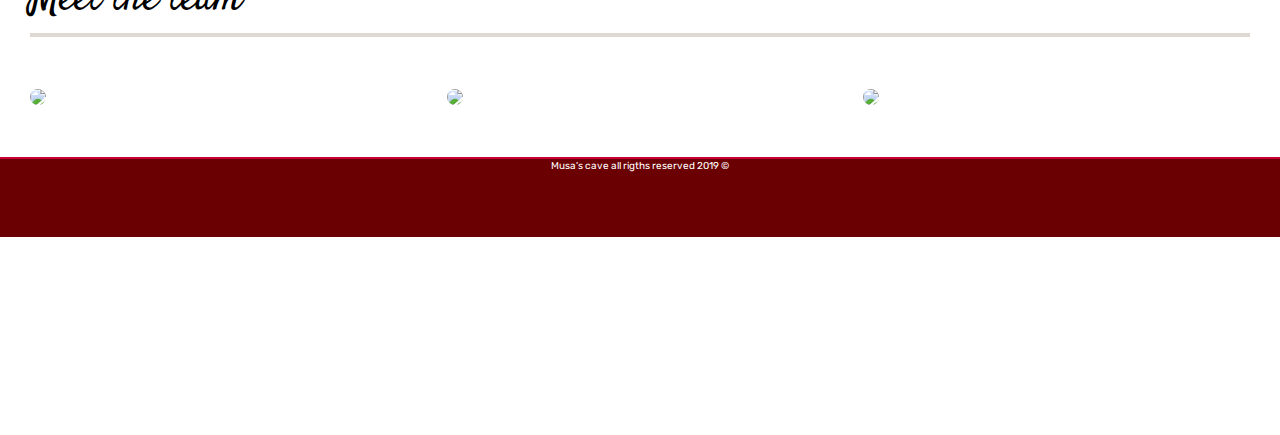
==== commit ac489f02: "added bio pages" ====
--- a/index.html
+++ b/index.html
@@ -27,7 +27,9 @@
           src="./assets/images/youtube.png"></a>
       <button class="navbar-toggler" type="button" data-toggle="collapse" data-target="#navbarCollapse"
         aria-controls="navbarCollapse" aria-expanded="false" aria-label="Toggle navigation">
-        <span class="navbar-toggler-icon"><i class="fa fa-navicon"></i></span>
+        <span class="navbar-toggler-icon">
+          <!-- <i class="fa fa-navicon"></i> -->
+        </span>
       </button>
       <div class="collapse navbar-collapse" id="navbarCollapse">
         <ul class="nav navbar-nav ml-auto">
@@ -45,6 +47,9 @@
           </li>
           <li class="nav-item mr-2">
             <a class="nav-link" class="nav-link" href="contact.html">Contact</a>
+          </li>
+          <li class="nav-item mr-2">
+            <a class="nav-link" class="nav-link" href="www.musescave.shop">Shop</a>
           </li>
         </ul>
       </div>
@@ -134,22 +139,32 @@
       </div>
       <div class="row">
         <div class="col-sm col-md col-lg-4 container-image">
-          <a href="#"><img style="border-radius: 50%;" src="https://via.placeholder.com/350" /></a>
-          <div class="overlay">
-            <div class="text">Ere Lara</div>
-          </div>
+          <img style="border-radius: 50%;" src="https://via.placeholder.com/350" />
+          <a href="./erelara.html">
+            <div class="overlay">
+              <div class="text">Ere Lara</div>
+            </div>
+          </a>
         </div>
-        <div class="col-sm col-md col-lg-4">
-          <a href="#"><img style="border-radius: 50%;" src="https://via.placeholder.com/350" /></a>
+        <div class="col-sm col-md col-lg-4 container-image">
+          <img style="border-radius: 50%;" src="https://via.placeholder.com/350" />
+          <a href="./becky.html">
+            <div class="overlay">
+              <div class="text">Becky</div>
+            </div>
+          </a>
         </div>
-        <div class="col-sm col-md col-lg-4">
-          <a href="#"><img style="border-radius: 50%;" src="https://via.placeholder.com/350" /></a>
+        <div class="col-sm col-md col-lg-4 container-image">
+          <img style="border-radius: 50%;" src="https://via.placeholder.com/350" />
+          <a href="./itzel.html">
+            <div class="overlay">
+              <div class="text">Itzel</div>
+            </div>
+          </a>
         </div>
       </div>
       <div class="row mt-5">
       </div>
-
-
     </section>
   </div>
   <footer class="footer">
--- a/assets/css/main.css
+++ b/assets/css/main.css
@@ -81,10 +81,8 @@
   position: absolute;
   top: 0;
   bottom: 0;
-  left: 0;
+  left: 15px;
   right: 0;
-  height: 100%;
-  width: 100%;
   opacity: 0;
   transition: 0.5s ease;
   border-radius: 50%;
@@ -94,7 +92,7 @@
 }
 
 .container-image:hover .overlay {
-  opacity: 1;
+  opacity: 0.5;
 }
 
 .text {
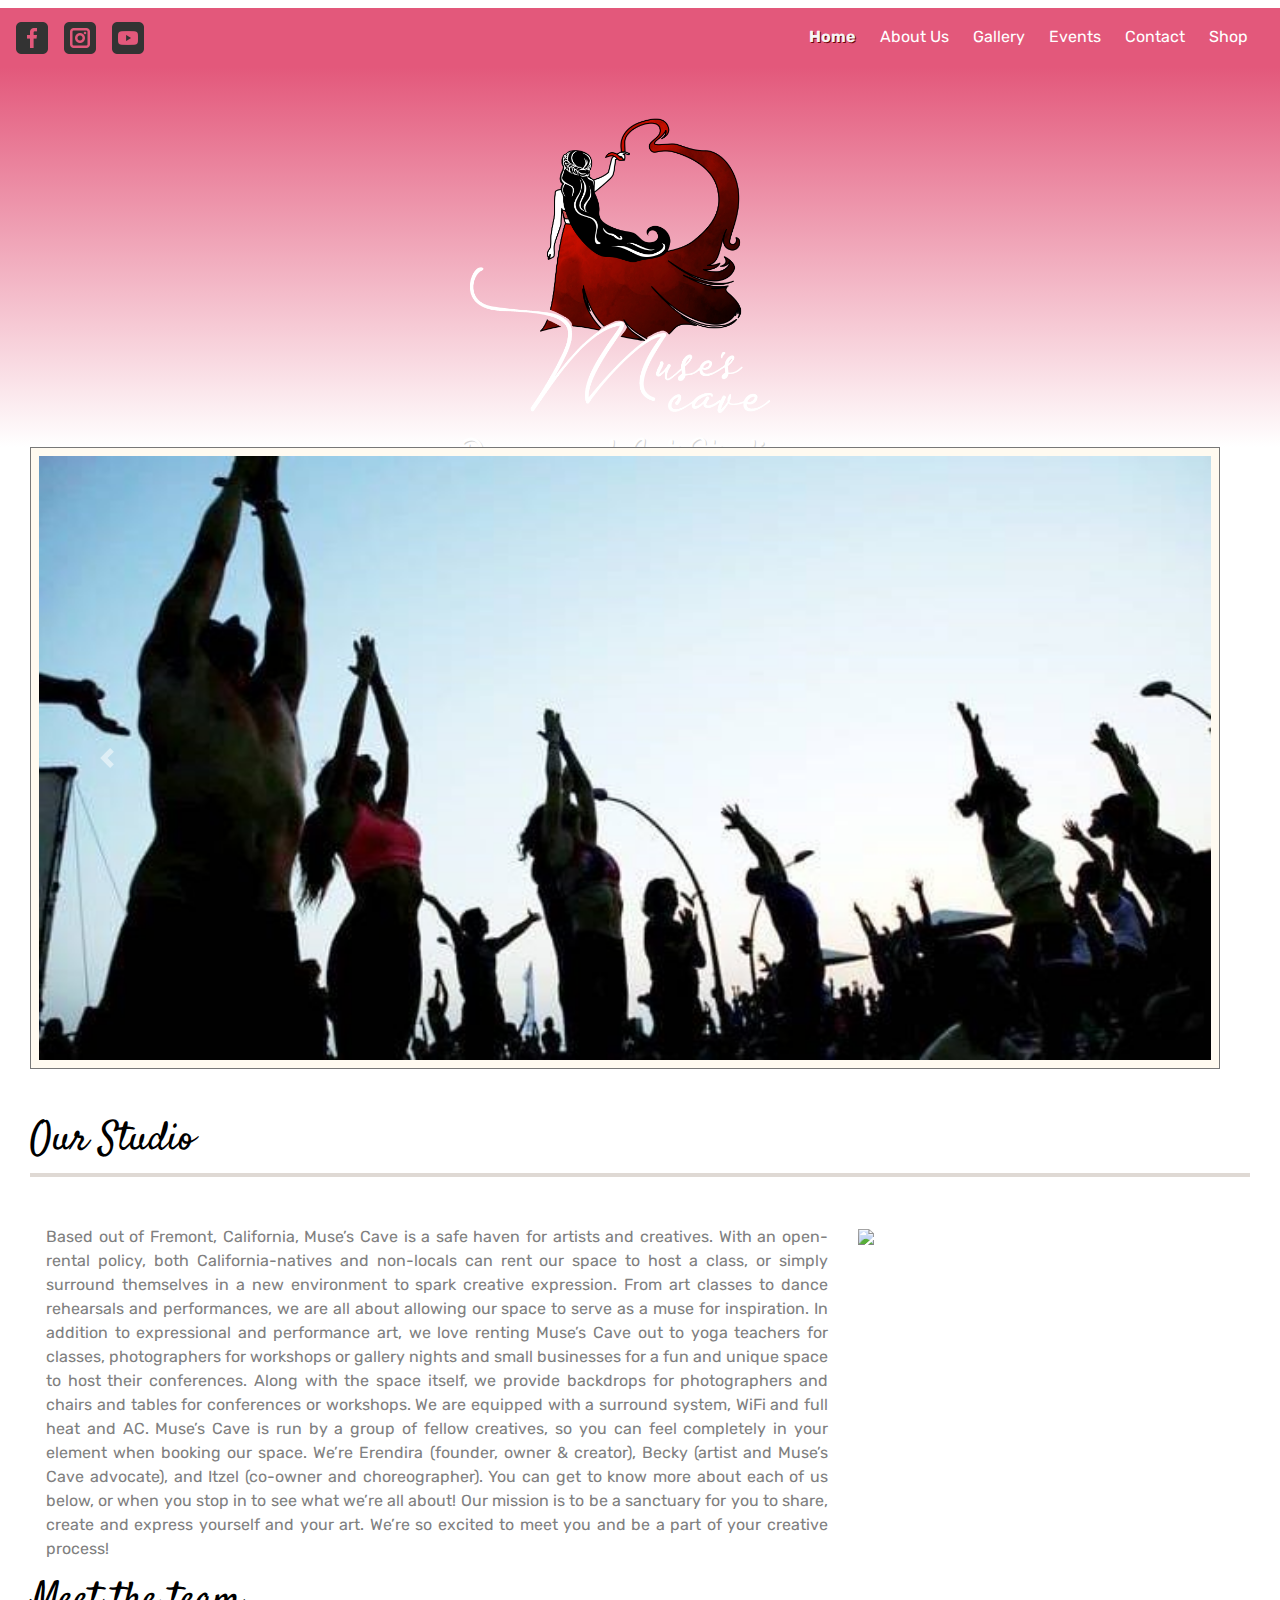
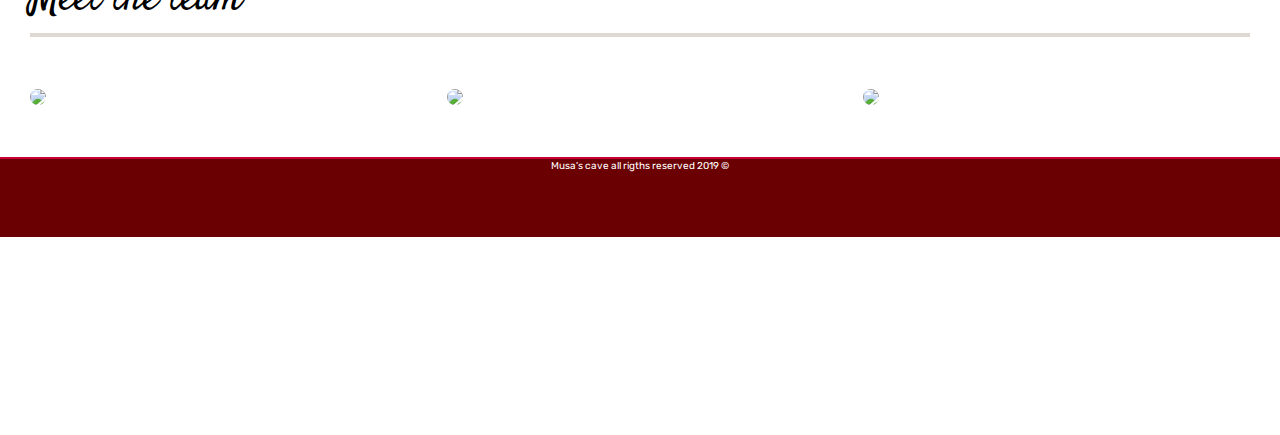
==== commit 23f011eb: "added ne logo with no extra margin" ====
--- a/index.html
+++ b/index.html
@@ -59,7 +59,7 @@
       <div class="row   mt-0 pt-0 mb-0 pb-0 ">
         <div class="col-sm col-mg col-lg mt-0 pt-0">
           <p mt-0 pt-0>
-            <img src="./assets/images/muses_caves_B_FINAL.png" width=" 300px" />
+            <img src="./assets/images/muses_caves_blanco_FINAL.png" width=" 300px" />
           </p>
         </div>
       </div>
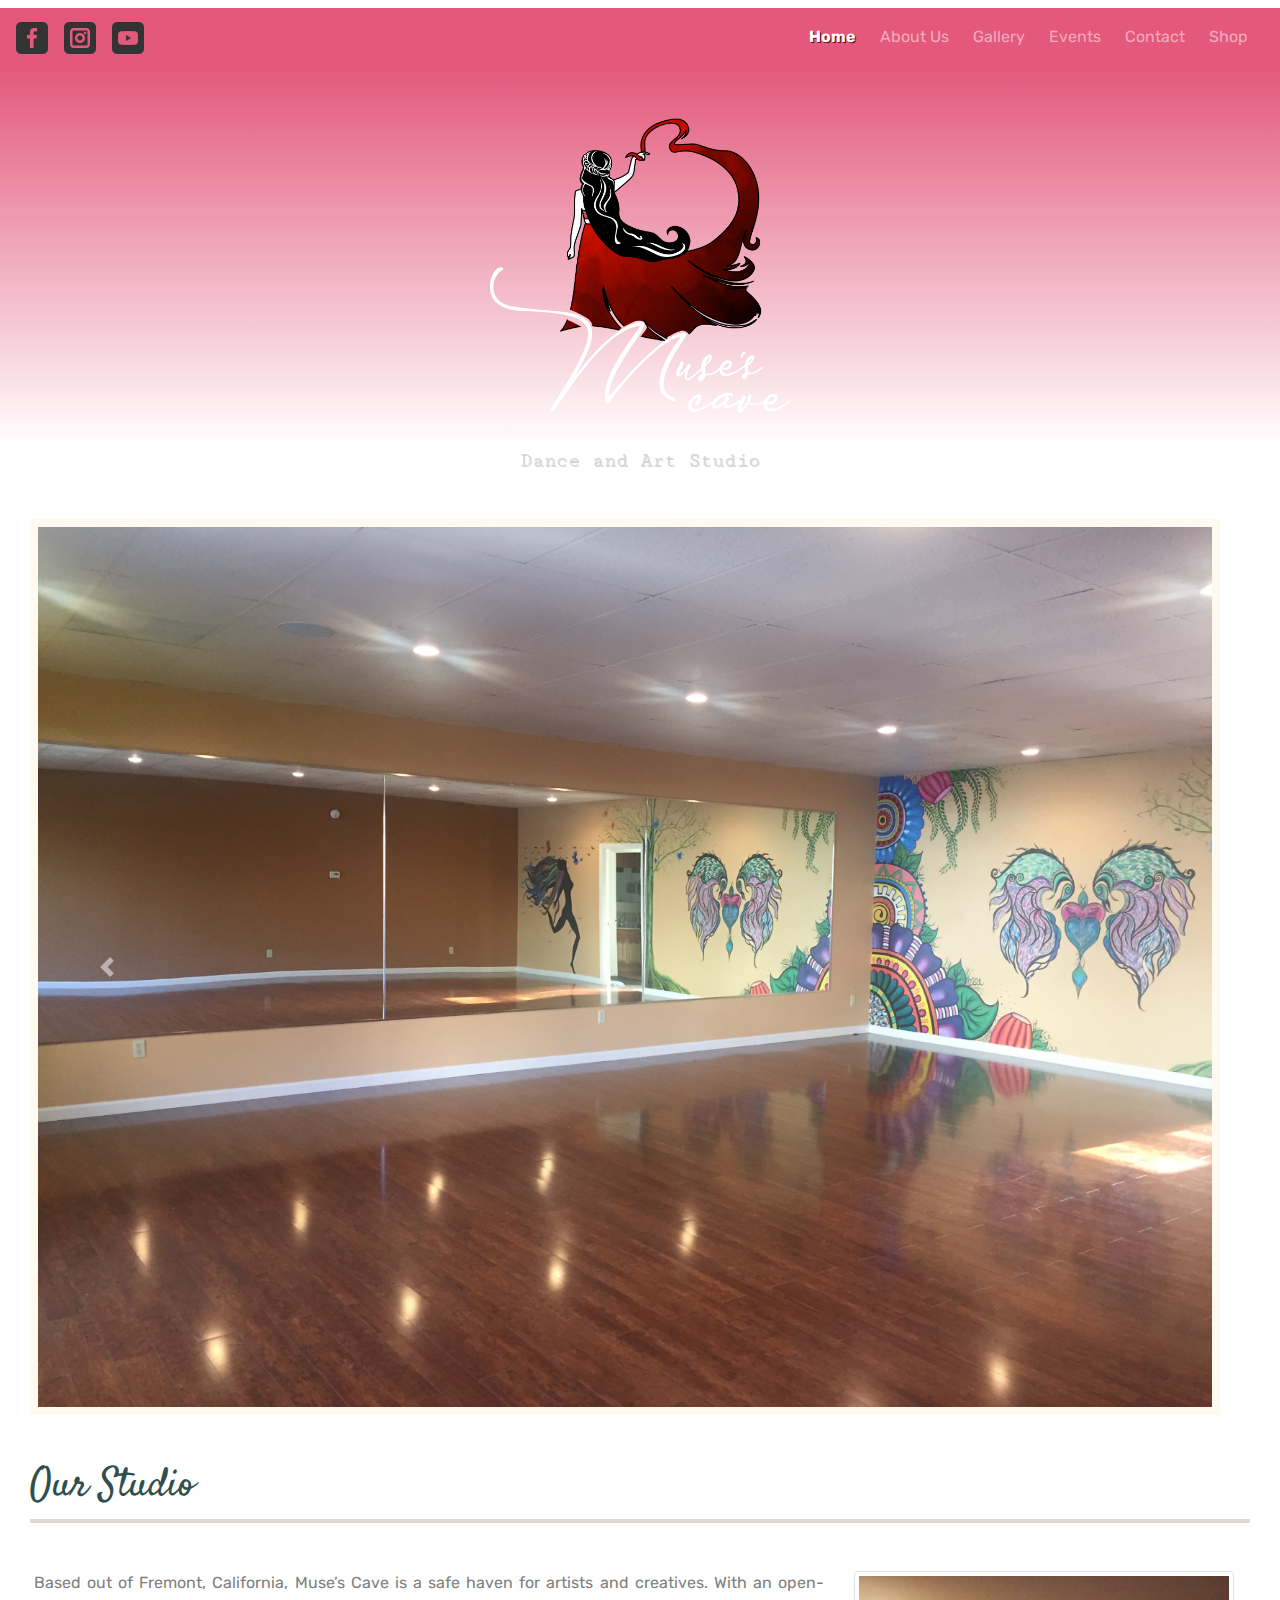
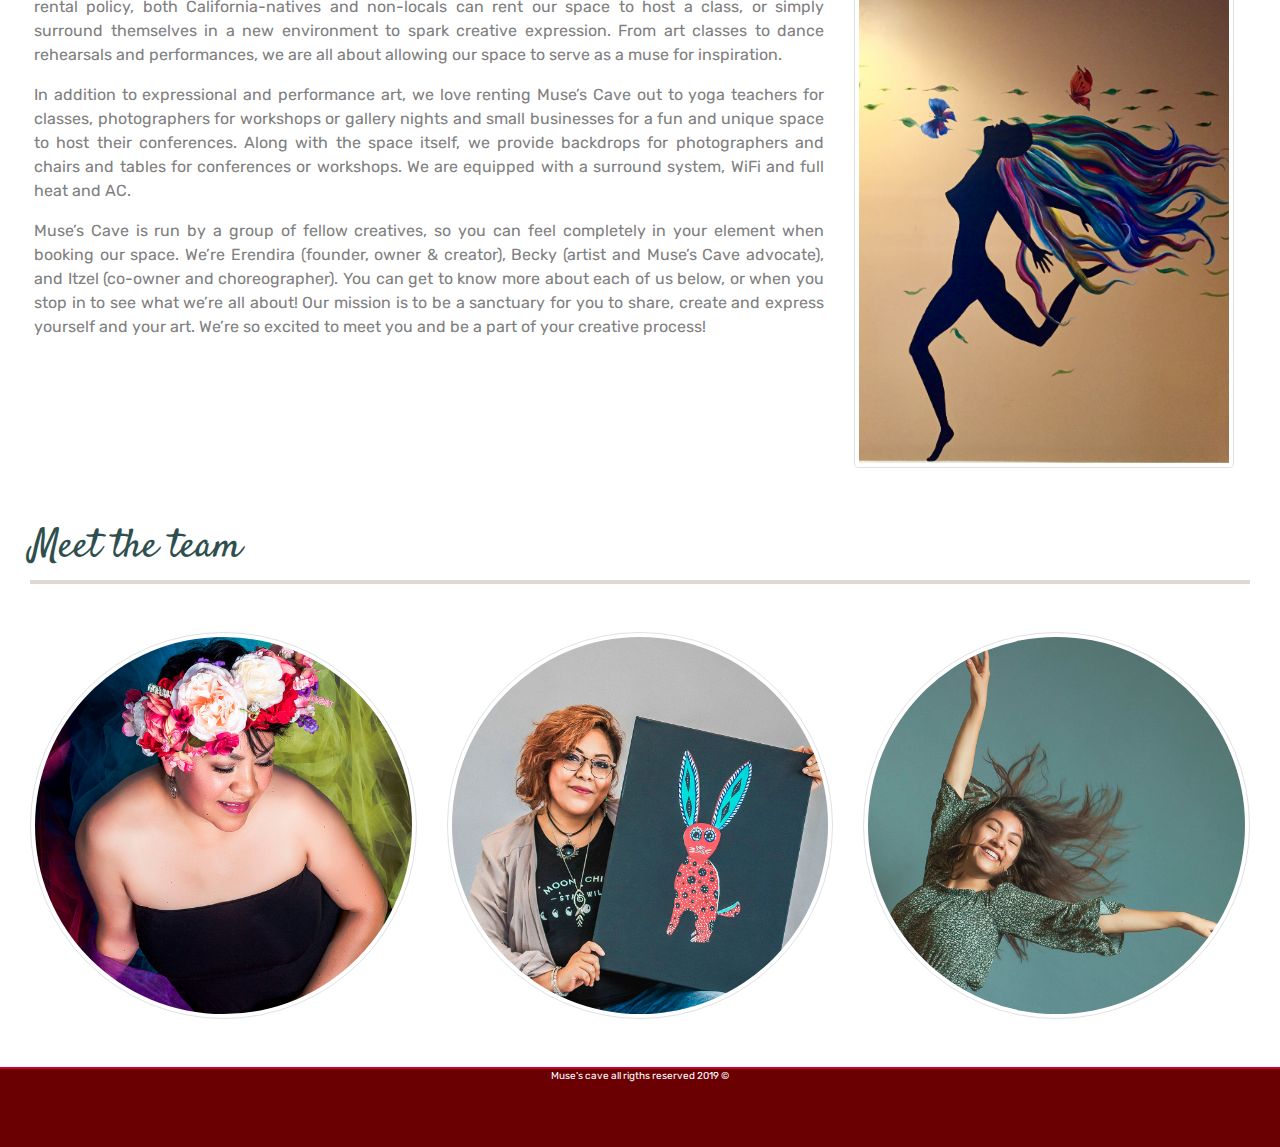
==== commit 23f332e1: "added last changes for images and andjustmests" ====
--- a/index.html
+++ b/index.html
@@ -12,6 +12,7 @@
   <link rel="stylesheet" href="css/bootstrap-responsive.css" />
   <link href="https://fonts.googleapis.com/css?family=Rubik:300&display=swap" rel="stylesheet">
   <link href="https://fonts.googleapis.com/css?family=Satisfy&display=swap" rel="stylesheet">
+  <link href="https://fonts.googleapis.com/css?family=Cutive+Mono&display=swap" rel="stylesheet">
   <link rel="stylesheet" href="./assets/css/gallery.css" />
   <link rel="stylesheet" href="./assets/css/main.css" />
   <link rel="shortcut icon" type="image/jpg" href="./assets/images/favico.jpeg" />
@@ -19,17 +20,15 @@
 
 <body>
   <header>
-    <nav class="navbar navbar-expand-md headernav mt-2">
-      <!-- <div class=" container-fluid" aria-setsize="color:white; "> -->
+    <nav class="navbar navbar-expand-md headernav mt-2 navbar-dark">
       <a class="navbar-brand" href="https://www.facebook.com/DancingMuses"><img src="./assets/images/facebook.png"></a>
       <a class="navbar-brand" href="https://www.instagram.com/musescave"><img src="./assets/images/instagram.png"></a>
       <a class="navbar-brand" href="https://www.youtube.com/channel/UCwziMSMhQULSkfWKptGR41A"><img
           src="./assets/images/youtube.png"></a>
       <button class="navbar-toggler" type="button" data-toggle="collapse" data-target="#navbarCollapse"
         aria-controls="navbarCollapse" aria-expanded="false" aria-label="Toggle navigation">
-        <span class="navbar-toggler-icon">
-          <!-- <i class="fa fa-navicon"></i> -->
-        </span>
+        <span class="navbar-toggler-icon"></span>
+          
       </button>
       <div class="collapse navbar-collapse" id="navbarCollapse">
         <ul class="nav navbar-nav ml-auto">
@@ -58,32 +57,33 @@
 
       <div class="row   mt-0 pt-0 mb-0 pb-0 ">
         <div class="col-sm col-mg col-lg mt-0 pt-0">
-          <p mt-0 pt-0>
+          <p>
             <img src="./assets/images/muses_caves_blanco_FINAL.png" width=" 300px" />
           </p>
         </div>
       </div>
-      <div class="row  mt-0 pt-0  mb-0 pb-0">
+      <div class="row">
         <div class="col-sm col-md col-lg">
-          <p class="mt-0 pt-0 mb-0 pb-0">
+          <p class="mt-0 pt-3 mb-0 pb-3" style="font-family: 'Cutive Mono', monospace;color: lightgray; font-size: 20px;">
             Dance and Art Studio
           </p>
         </div>
       </div>
   </header>
-  <div class="container-fluid">
+  <br>
+  <div class="container-fluid mt-5 " >
     <section class="container-fluid">
-      <div class="row w-100">
+      <div class="row w-100  h-75">
         <div id="carouselExampleControls" class="carousel slide col-sm col-md col-lg w-100" data-ride="carousel">
           <div class="carousel-inner">
             <div class="carousel-item active">
-              <img class="d-block w-100 polaroid" src="./assets/images/slide1.jpg" alt="First slide" />
+              <img class="d-block w-100 polaroid" src="./assets/images/estudio.jpg" alt="First slide" class="img-fluid img-thumbnail"/>
             </div>
             <div class="carousel-item">
-              <img class="d-block w-100 polaroid" src="./assets/images/slide2.jpg" alt="Second slide" />
+              <img class="d-block w-100 polaroid" src="./assets/images/estudio2.jpg" alt="Second slide"  class="img-fluid"/>
             </div>
             <div class="carousel-item">
-              <img class="d-block w-100 polaroid" src="./assets/images/slide3.jpg" heigth="340px" alt="Third slide" />
+              <img class="d-block w-100 polaroid" src="./assets/images/evento1.jpg"  alt="Third slide"  class="img-fluid"/>
             </div>
           </div>
           <a class="carousel-control-prev" href="#carouselExampleControls" role="button" data-slide="prev">
@@ -98,25 +98,27 @@
       </div>
     </section>
     <section class="mt-5 container-fluid">
-      <div class="row">
+      <div class="row pb-2">
         <div class="col-sm col-md col-lg">
           <h1 id="about">Our Studio </h1>
           <div class="w-100  mb-5 bottom-border">
           </div>
         </div>
-        <div class="row mr-3 ml-3">
-          <div class="col-sm col-md col-lg-8">
+        <div class="row mr-3 ml-1">
+          <div class="col-sm col-md col-lg-8 ">
             <p class="paragraph  text-justify">
               Based out of Fremont, California, Muse’s Cave is a safe haven for artists and creatives. With an
               open-rental policy, both California-natives and non-locals can rent our space to host a class, or simply
               surround themselves in a new environment to spark creative expression. From art classes to dance
               rehearsals and performances, we are all about allowing our space to serve as a muse for inspiration.
-
+            </p>
+            <p class="paragraph  text-justify">
               In addition to expressional and performance art, we love renting Muse’s Cave out to yoga teachers for
               classes, photographers for workshops or gallery nights and small businesses for a fun and unique space to
               host their conferences. Along with the space itself, we provide backdrops for photographers and chairs and
               tables for conferences or workshops. We are equipped with a surround system, WiFi and full heat and AC.
-
+            </p>
+             <p class="paragraph  text-justify">
               Muse’s Cave is run by a group of fellow creatives, so you can feel completely in your element when booking
               our space. We’re Erendira (founder, owner & creator), Becky (artist and Muse’s Cave advocate), and Itzel
               (co-owner and choreographer). You can get to know more about each of us below, or when you stop in to see
@@ -125,13 +127,13 @@
             </p>
           </div>
           <div class="col-sm col-md col-lg-4">
-            <img src="https://via.placeholder.com/350" />
+            <img src="./assets/images/estudio3.jpg"  class="img-thumbnail   mh-30" />
           </div>
         </div>
       </div>
 
       <div class="row">
-        <div class="col-sm col-md col-lg-12">
+        <div class="col-sm col-md col-lg-12  mt-5">
           <h1 id="about">Meet the team</h1>
           <div class="w-100  mb-5 bottom-border">
           </div>
@@ -139,7 +141,12 @@
       </div>
       <div class="row">
         <div class="col-sm col-md col-lg-4 container-image">
-          <img style="border-radius: 50%;" src="https://via.placeholder.com/350" />
+            <!-- <picture>
+               
+                <img src="./assets/images/ere.jpg" class="img-thumbnail rounded-circle" alt="..." style="border-radius: 50%;">
+              </picture> -->
+
+          <img style="border-radius: 50%;" src="./assets/images/Perfil1.jpg"  class="img-thumbnail rounded-circle" alt="Responsive image">
           <a href="./erelara.html">
             <div class="overlay">
               <div class="text">Ere Lara</div>
@@ -147,7 +154,7 @@
           </a>
         </div>
         <div class="col-sm col-md col-lg-4 container-image">
-          <img style="border-radius: 50%;" src="https://via.placeholder.com/350" />
+          <img style="border-radius: 50%;  object-fit: cover;" src="./assets/images/Perfil2.jpg"   class="img-thumbnail" alt="Responsive image" st/>
           <a href="./becky.html">
             <div class="overlay">
               <div class="text">Becky</div>
@@ -155,7 +162,7 @@
           </a>
         </div>
         <div class="col-sm col-md col-lg-4 container-image">
-          <img style="border-radius: 50%;" src="https://via.placeholder.com/350" />
+          <img style="border-radius: 50%;" src="./assets/images/Perfil3.jpg"   class="img-thumbnail" alt="Responsive image"/>
           <a href="./itzel.html">
             <div class="overlay">
               <div class="text">Itzel</div>
@@ -169,9 +176,30 @@
   </div>
   <footer class="footer">
     <p class="text-justify text-center">
-      Musa's cave all rigths reserved 2019 &copy;
+      Muse's cave all rigths reserved 2019 &copy;
     </p>
   </footer>
+  <div class="modal fade" id="exampleModalCenter" tabindex="-1" role="dialog" aria-labelledby="exampleModalCenterTitle" aria-hidden="true">
+    <div class="modal-dialog modal-dialog-centered" role="document">
+      <div class="modal-content">
+        <div class="modal-header">
+          <h5 class="modal-title" id="exampleModalLongTitle">Hello!</h5>
+          <button type="button" class="close" data-dismiss="modal" aria-label="Close">
+            <span aria-hidden="true">&times;</span>
+          </button>
+        </div>
+        <div class="modal-body">
+          This site is still under construction, thanks!
+        </div>
+        <div class="modal-footer">
+          <button type="button" class="btn btn-secondary" data-dismiss="modal">Close</button>
+          <!-- <button type="button" class="btn btn-primary">Save changes</button> -->
+        </div>
+      </div>
+    </div>
+  </div>
+
+  </div>
   <script src="https://code.jquery.com/jquery-3.2.1.slim.min.js"
     integrity="sha384-KJ3o2DKtIkvYIK3UENzmM7KCkRr/rE9/Qpg6aAZGJwFDMVNA/GpGFF93hXpG5KkN"
     crossorigin="anonymous"></script>
@@ -182,6 +210,7 @@
     integrity="sha384-JZR6Spejh4U02d8jOt6vLEHfe/JQGiRRSQQxSfFWpi1MquVdAyjUar5+76PVCmYl"
     crossorigin="anonymous"></script>
   <script src="./assets/js/animation.js"></script>
+  <script src="./assets/js/onload.js"></script>
 </body>
 
 </html>--- a/assets/css/main.css
+++ b/assets/css/main.css
@@ -36,7 +36,7 @@
 }
 
 #headerbackground p {
-  margin-right: 40px;
+  /* margin-right: 40px; */
   text-align: center;
   margin-top: 50px;
   color: white;
@@ -52,7 +52,7 @@
   z-index: 3;
 } */
 .polaroid {
-  border: 1px solid #777;
+  /* border: 1px solid #777; */
   padding: 8px;
   box-sizing: border-box;
   background: floralwhite;
@@ -61,7 +61,7 @@
 h1 {
   /* color: //#dc1470; */
   /* color: #dfd9d4; */
-  color: black;
+  color: darkslategray;
   /* font-family: "Bad Script", cursive; */
   font-family: "Satisfy", cursive;
 
@@ -87,8 +87,6 @@
   transition: 0.5s ease;
   border-radius: 50%;
   background-color: lightpink;
-  width: 350px;
-  height: 350px;
 }
 
 .container-image:hover .overlay {
@@ -110,7 +108,7 @@
 iframe {
   border-width: 0;
   /* width: 1000px; */
-  height: 500px;
+  height: 1000px;
   /* frameborder: 0;
   scrolling: no; */
 }
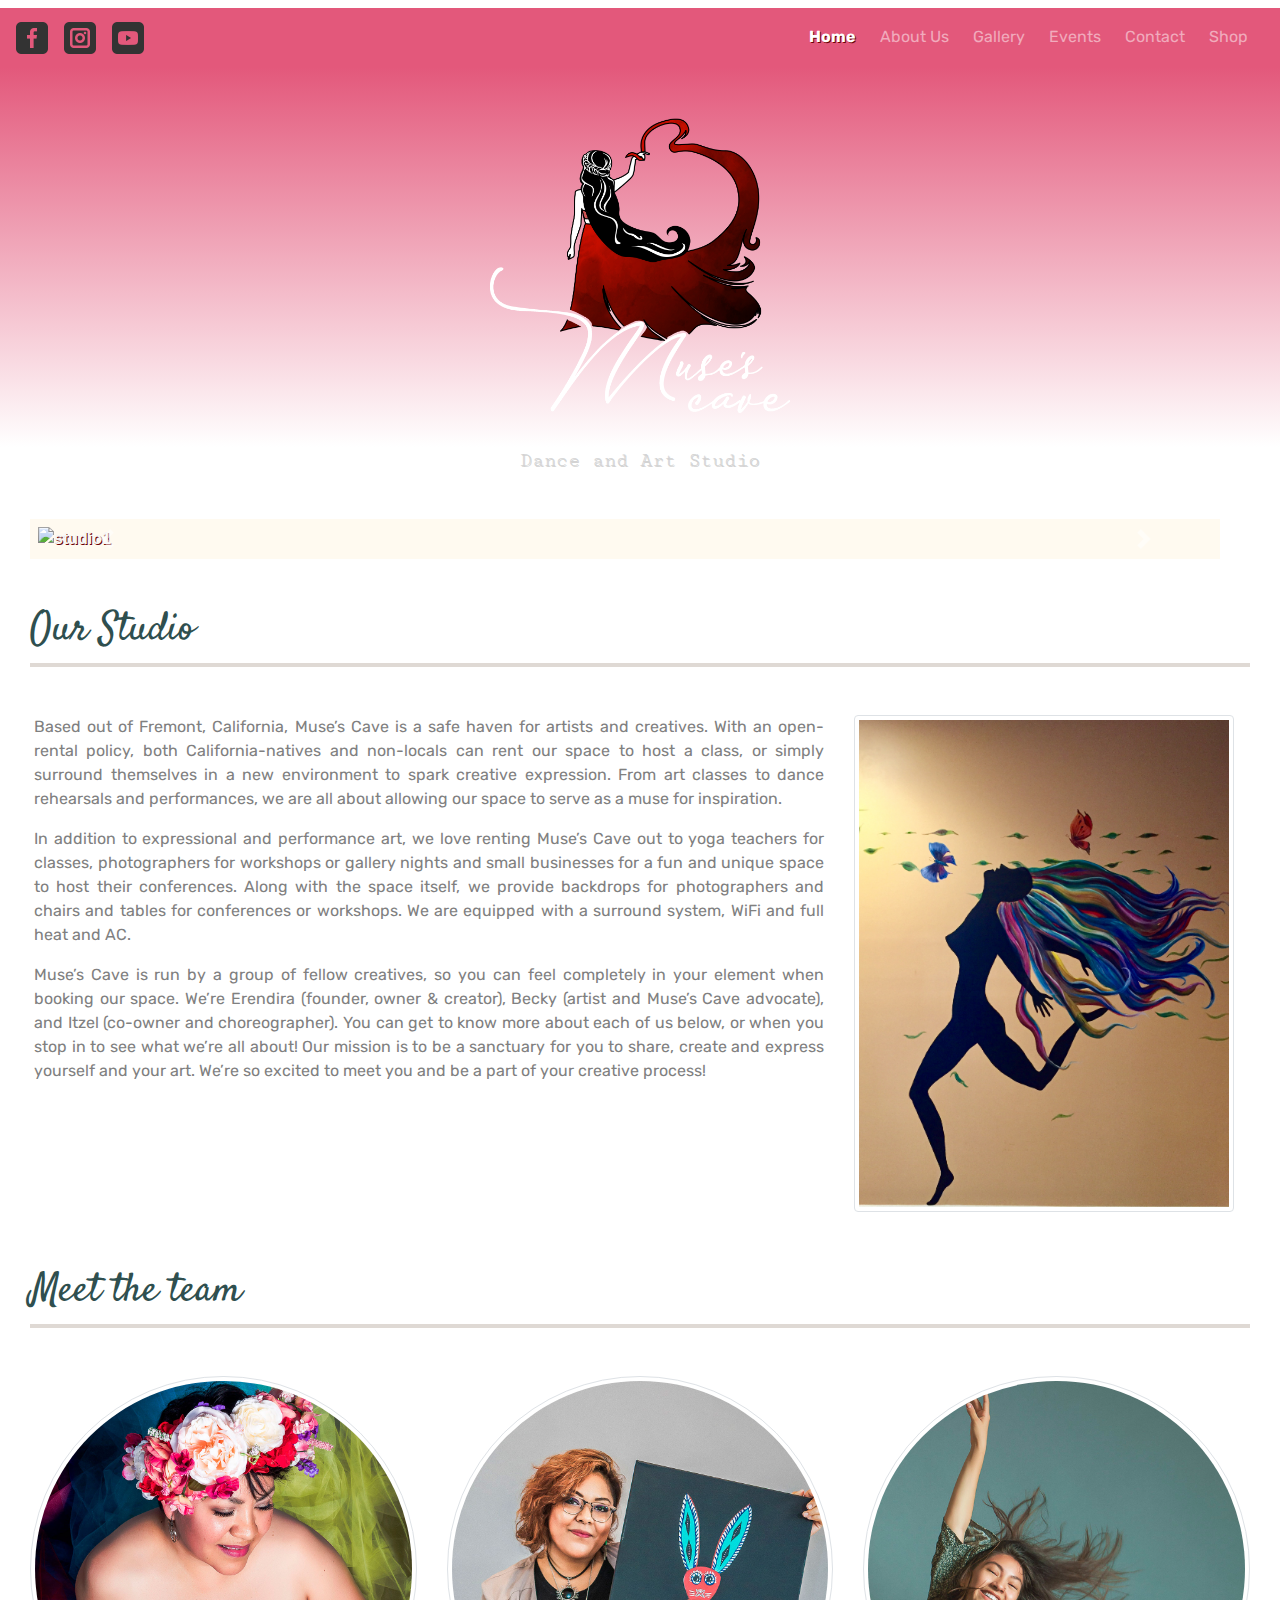
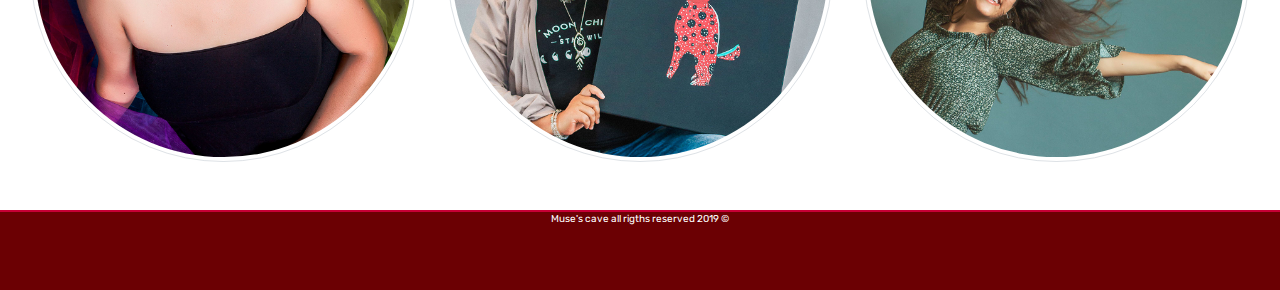
==== commit 3e989766: "added gallery and name change" ====
--- a/index.html
+++ b/index.html
@@ -5,7 +5,7 @@
   <meta charset="UTF-8" />
   <meta name="viewport" content="width=device-width, initial-scale=1.0" />
   <meta http-equiv="X-UA-Compatible" content="ie=edge" />
-  <title>Musas's Cave</title>
+  <title>Muses's Cave</title>
   <link rel="stylesheet" href="https://maxcdn.bootstrapcdn.com/bootstrap/4.0.0/css/bootstrap.min.css"
     integrity="sha384-Gn5384xqQ1aoWXA+058RXPxPg6fy4IWvTNh0E263XmFcJlSAwiGgFAW/dAiS6JXm" crossorigin="anonymous" />
   <link rel="stylesheet" href="css/bootstrap.css" />
@@ -77,13 +77,19 @@
         <div id="carouselExampleControls" class="carousel slide col-sm col-md col-lg w-100" data-ride="carousel">
           <div class="carousel-inner">
             <div class="carousel-item active">
-              <img class="d-block w-100 polaroid" src="./assets/images/estudio.jpg" alt="First slide" class="img-fluid img-thumbnail"/>
-            </div>
-            <div class="carousel-item">
-              <img class="d-block w-100 polaroid" src="./assets/images/estudio2.jpg" alt="Second slide"  class="img-fluid"/>
-            </div>
-            <div class="carousel-item">
-              <img class="d-block w-100 polaroid" src="./assets/images/evento1.jpg"  alt="Third slide"  class="img-fluid"/>
+              <img class="d-block w-100 polaroid" src="./assets/images/estudio1.jpg" alt="studio1" class="img-fluid img-thumbnail"/>
+            </div>
+            <div class="carousel-item">
+              <img class="d-block w-100 polaroid" src="./assets/images/estudio2.jpg" alt="studio2"  class="img-fluid"/>
+            </div>
+            <div class="carousel-item">
+              <img class="d-block w-100 polaroid" src="./assets/images/estudio3.jpg"  alt="studio3"  class="img-fluid"/>
+            </div>
+            <div class="carousel-item">
+              <img class="d-block w-100 polaroid" src="./assets/images/estudio4.jpg"  alt="studio4"  class="img-fluid"/>
+            </div>
+            <div class="carousel-item">
+              <img class="d-block w-100 polaroid" src="./assets/images/estudio5.jpg"  alt="studio5"  class="img-fluid"/>
             </div>
           </div>
           <a class="carousel-control-prev" href="#carouselExampleControls" role="button" data-slide="prev">
